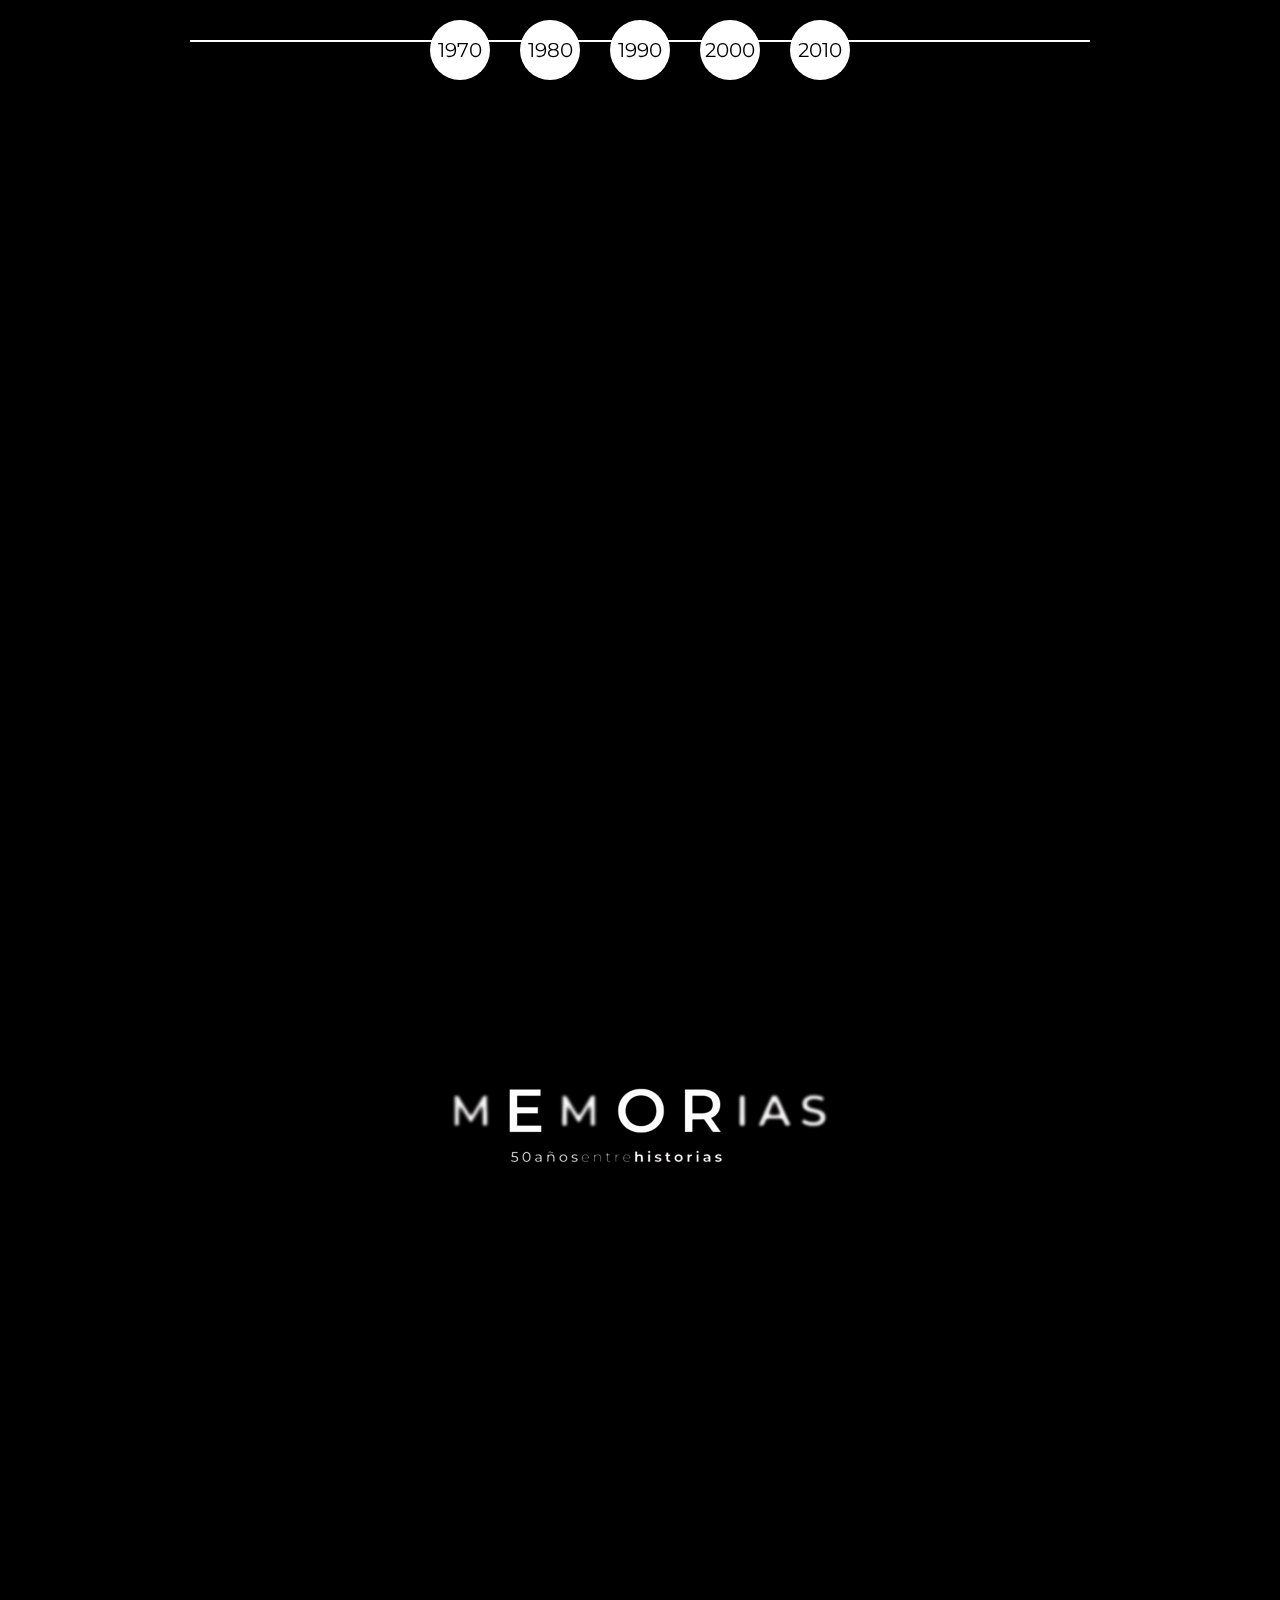
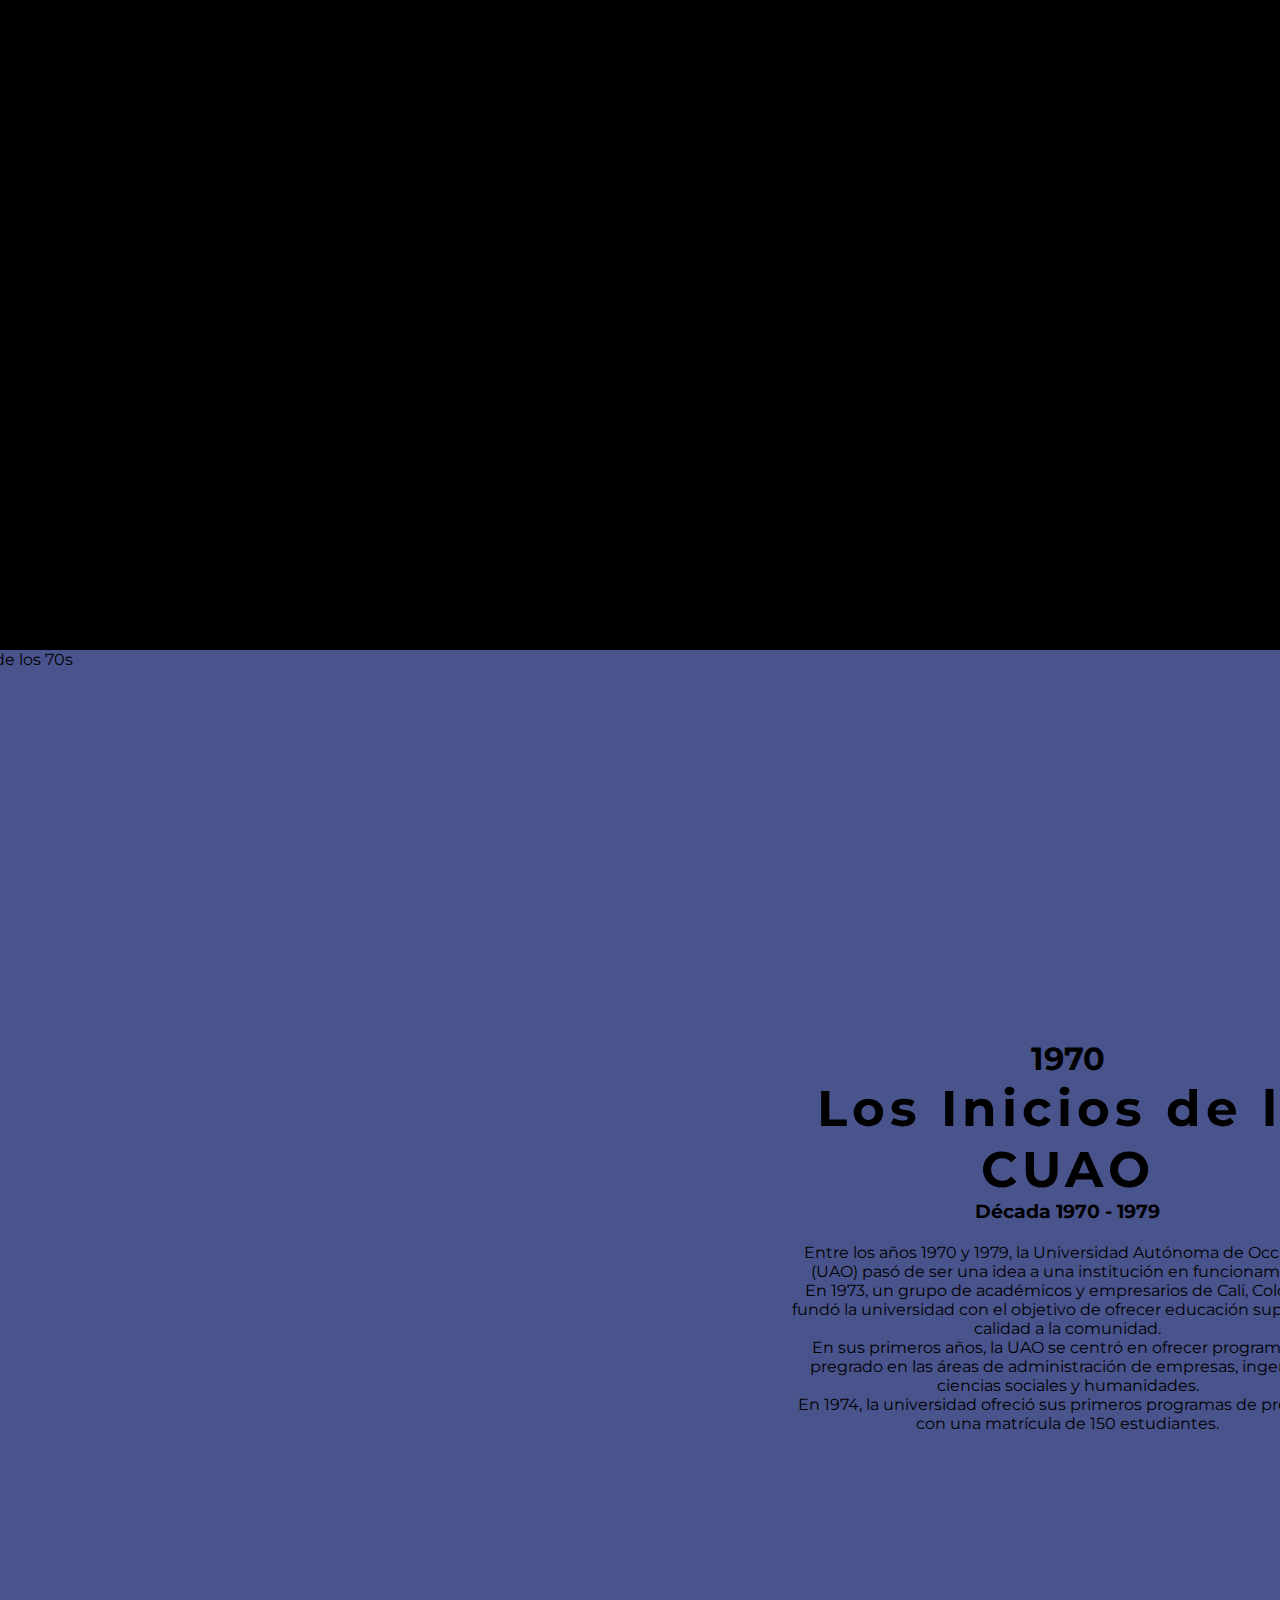
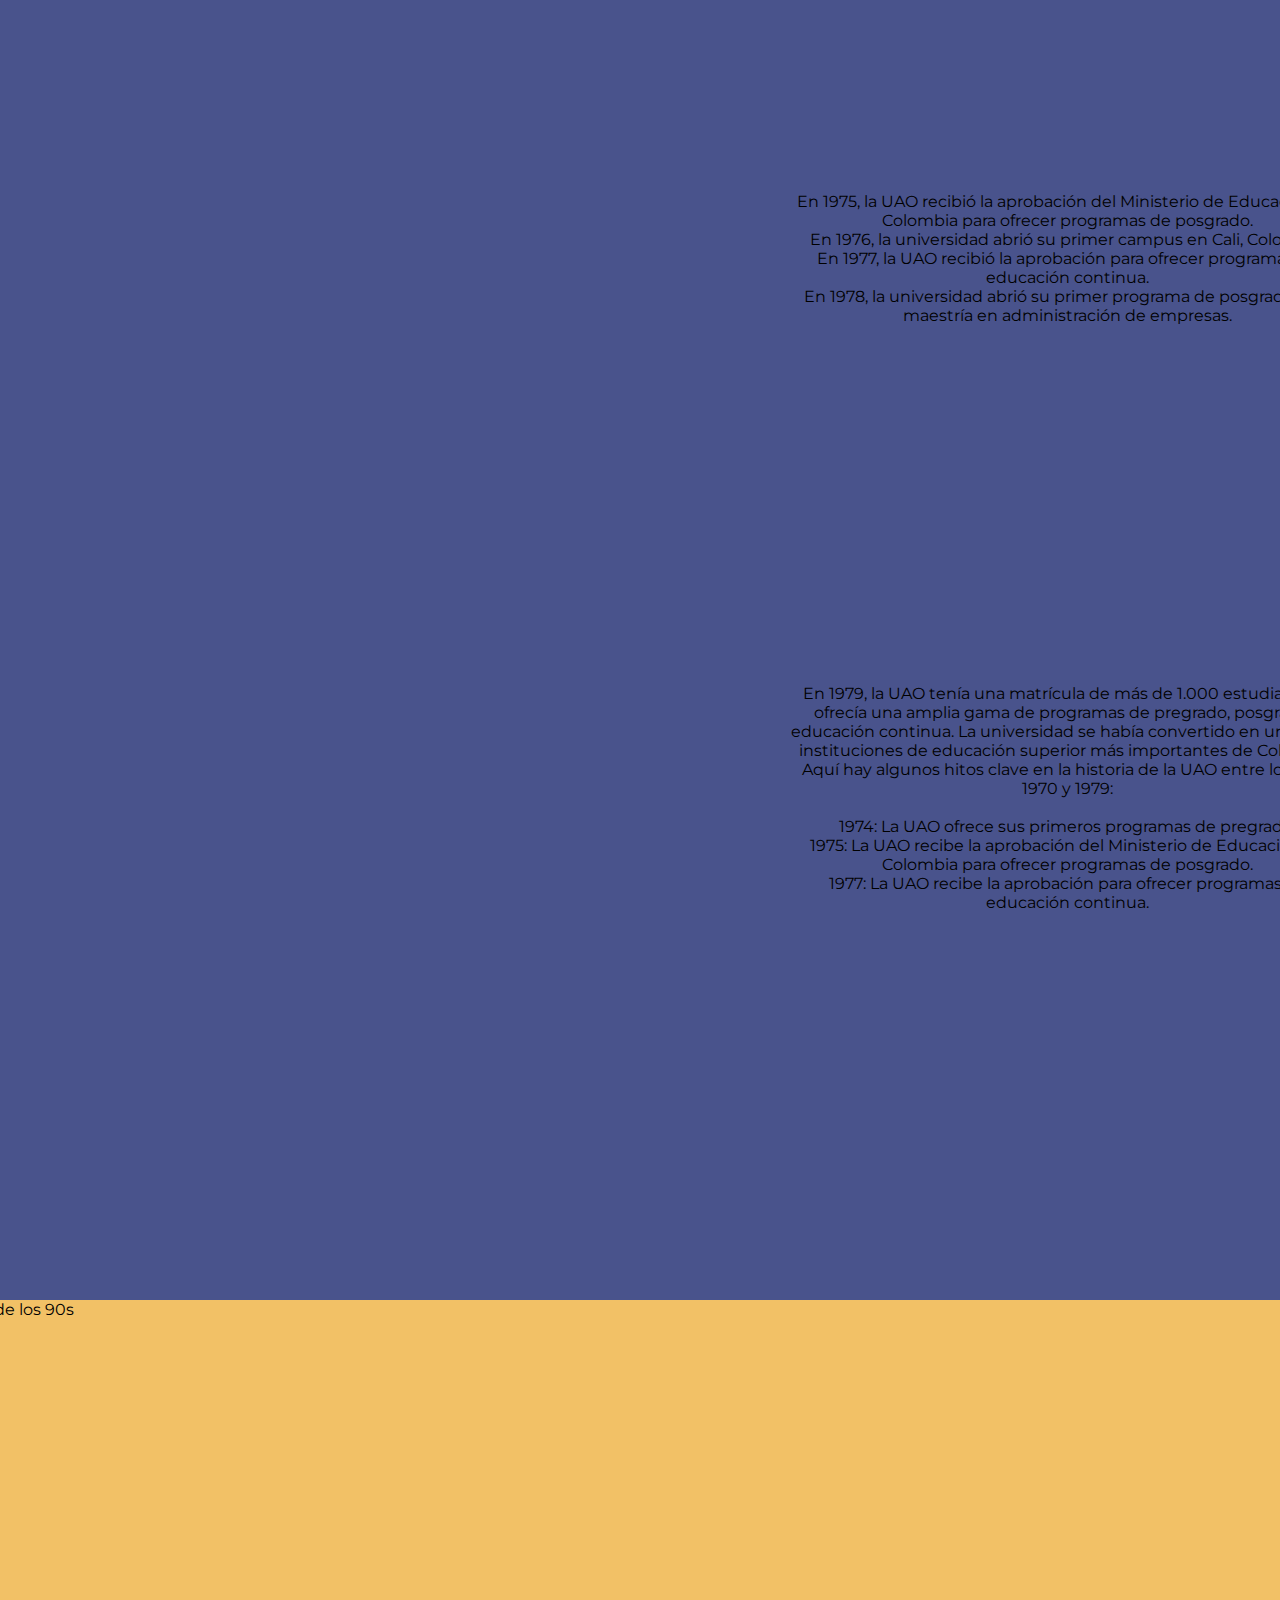
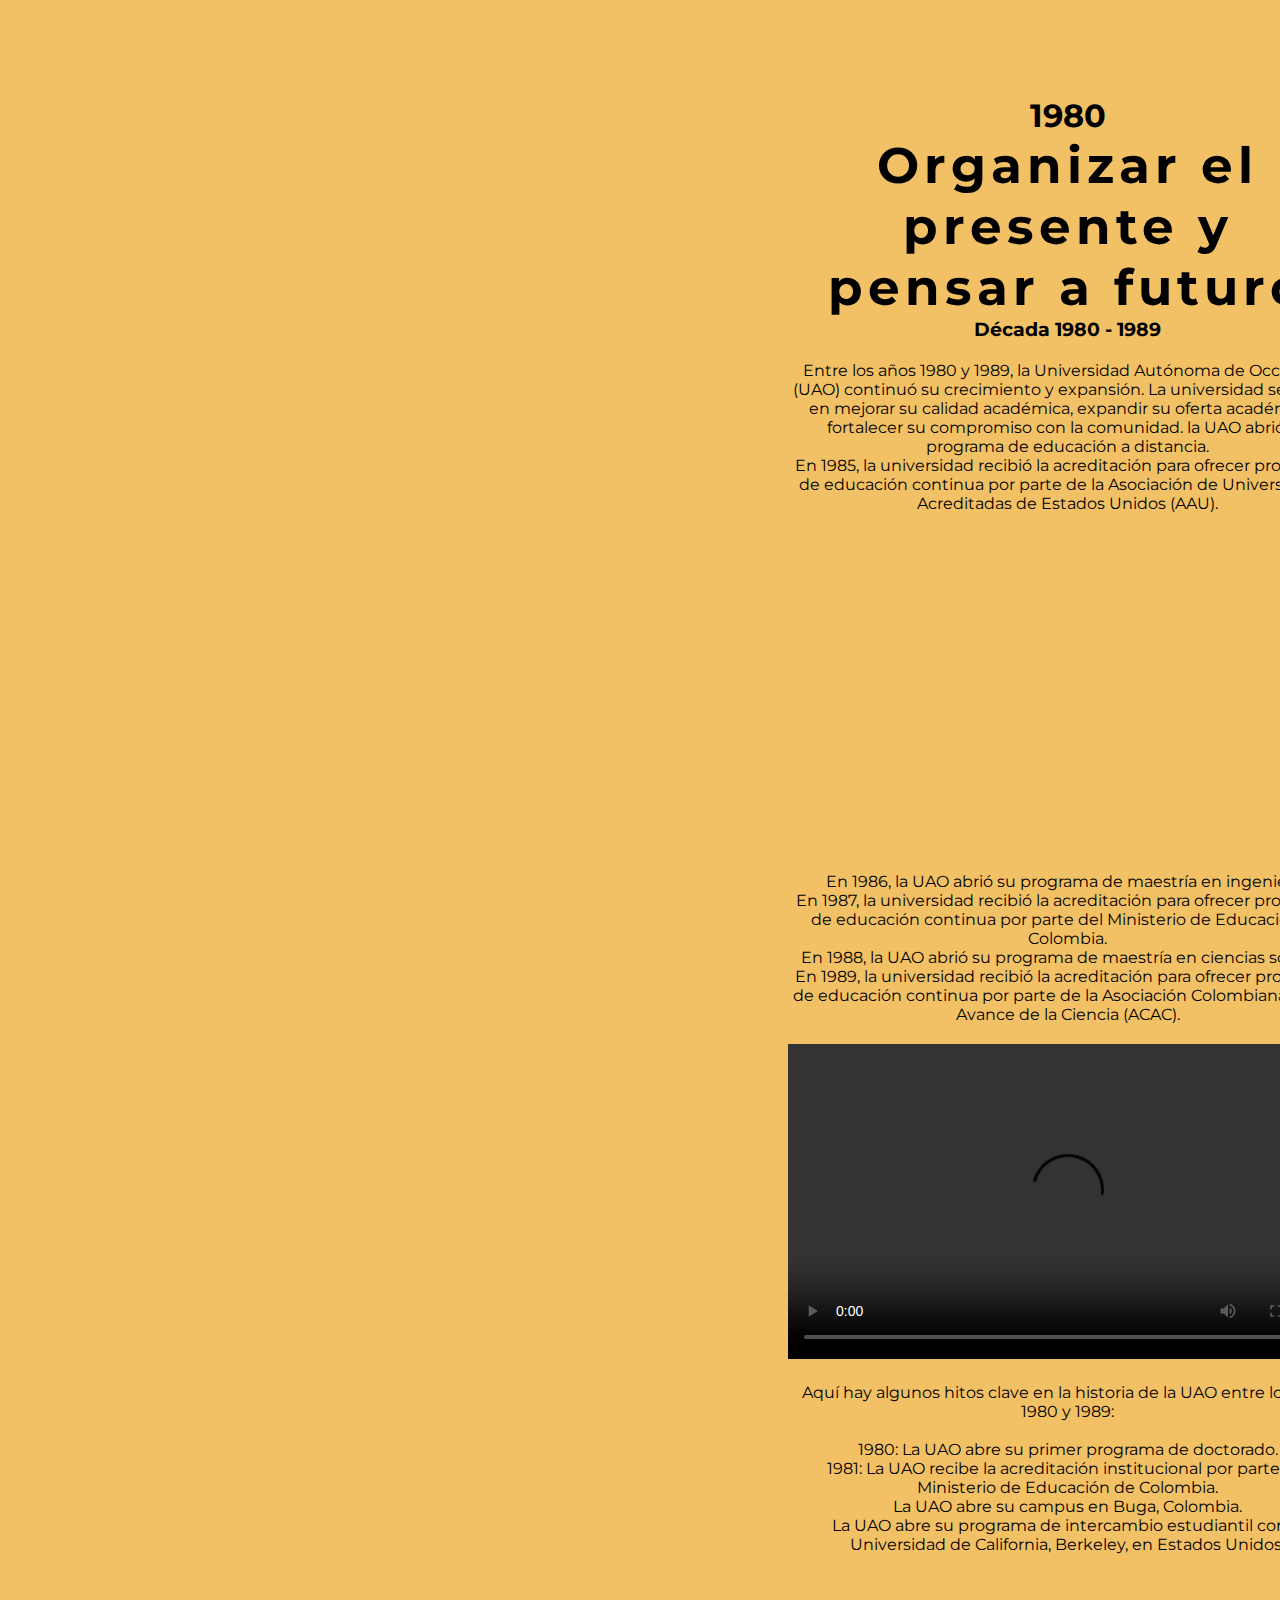
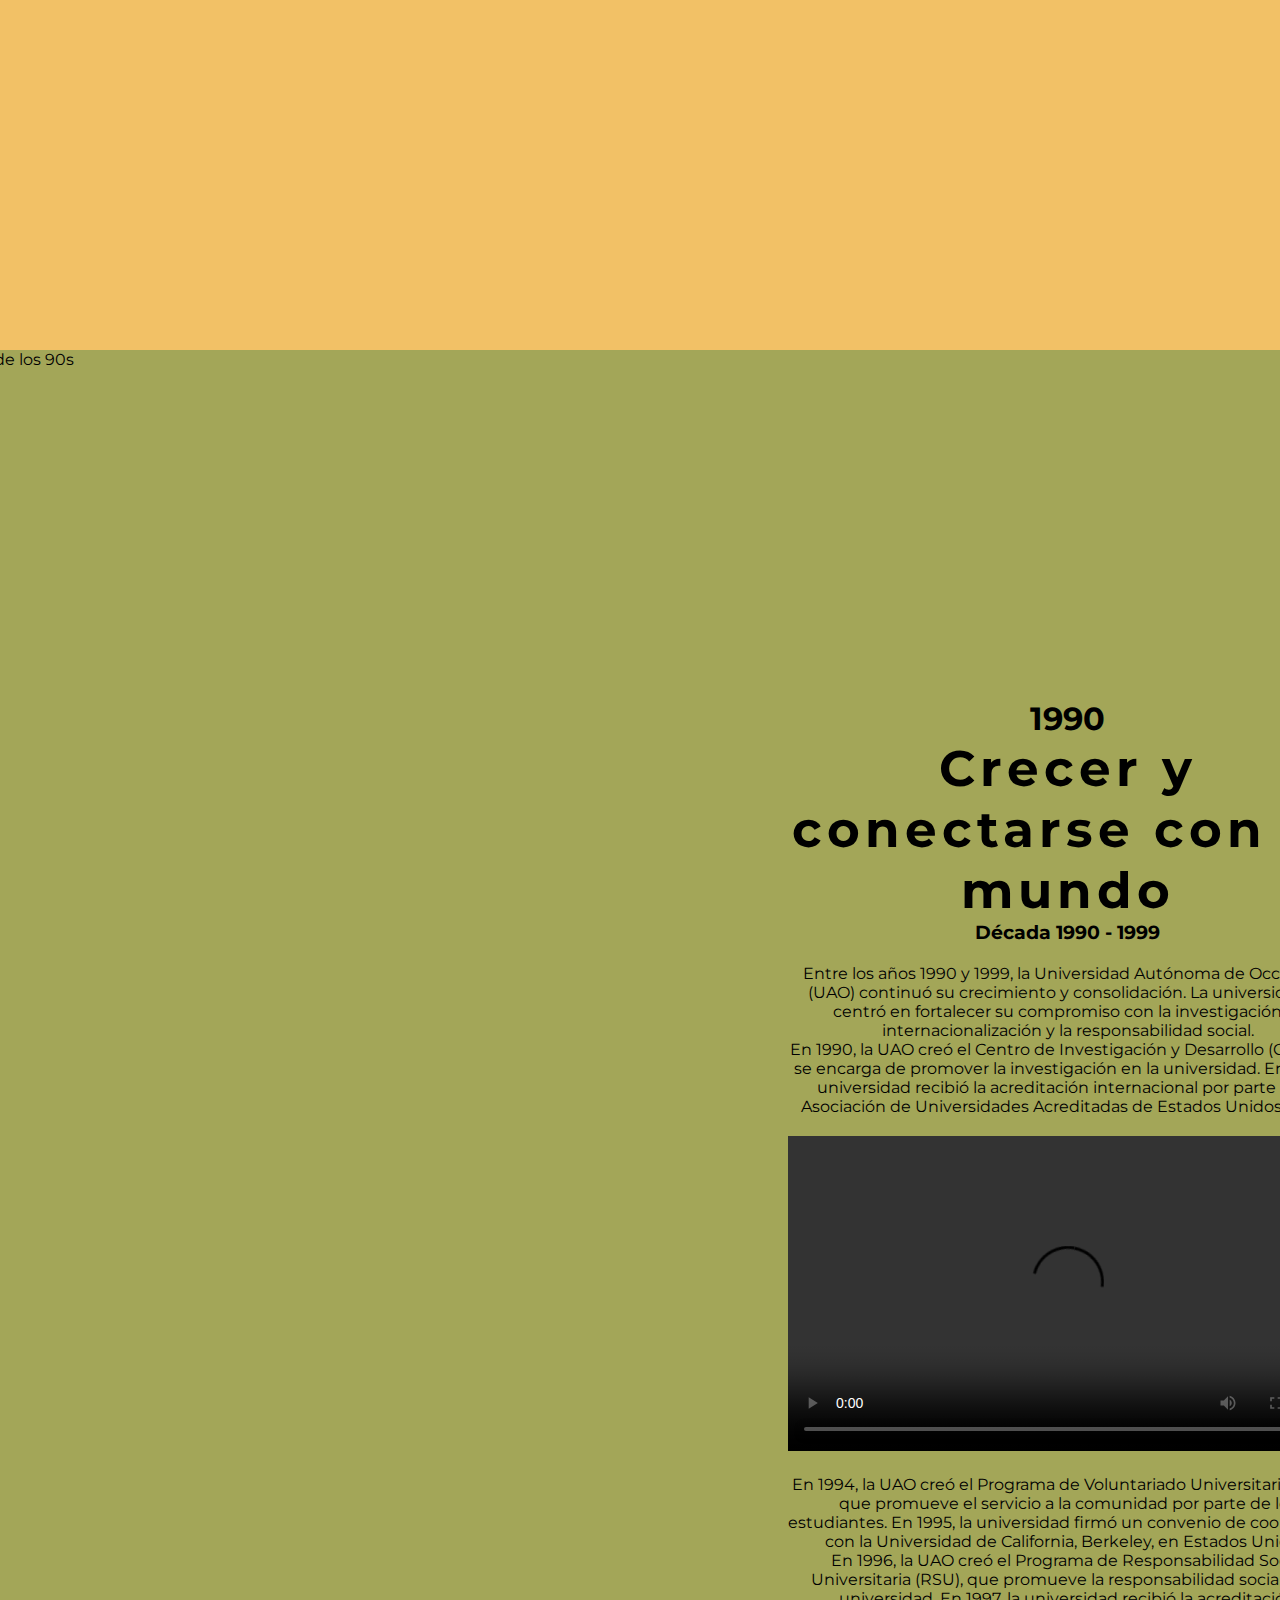
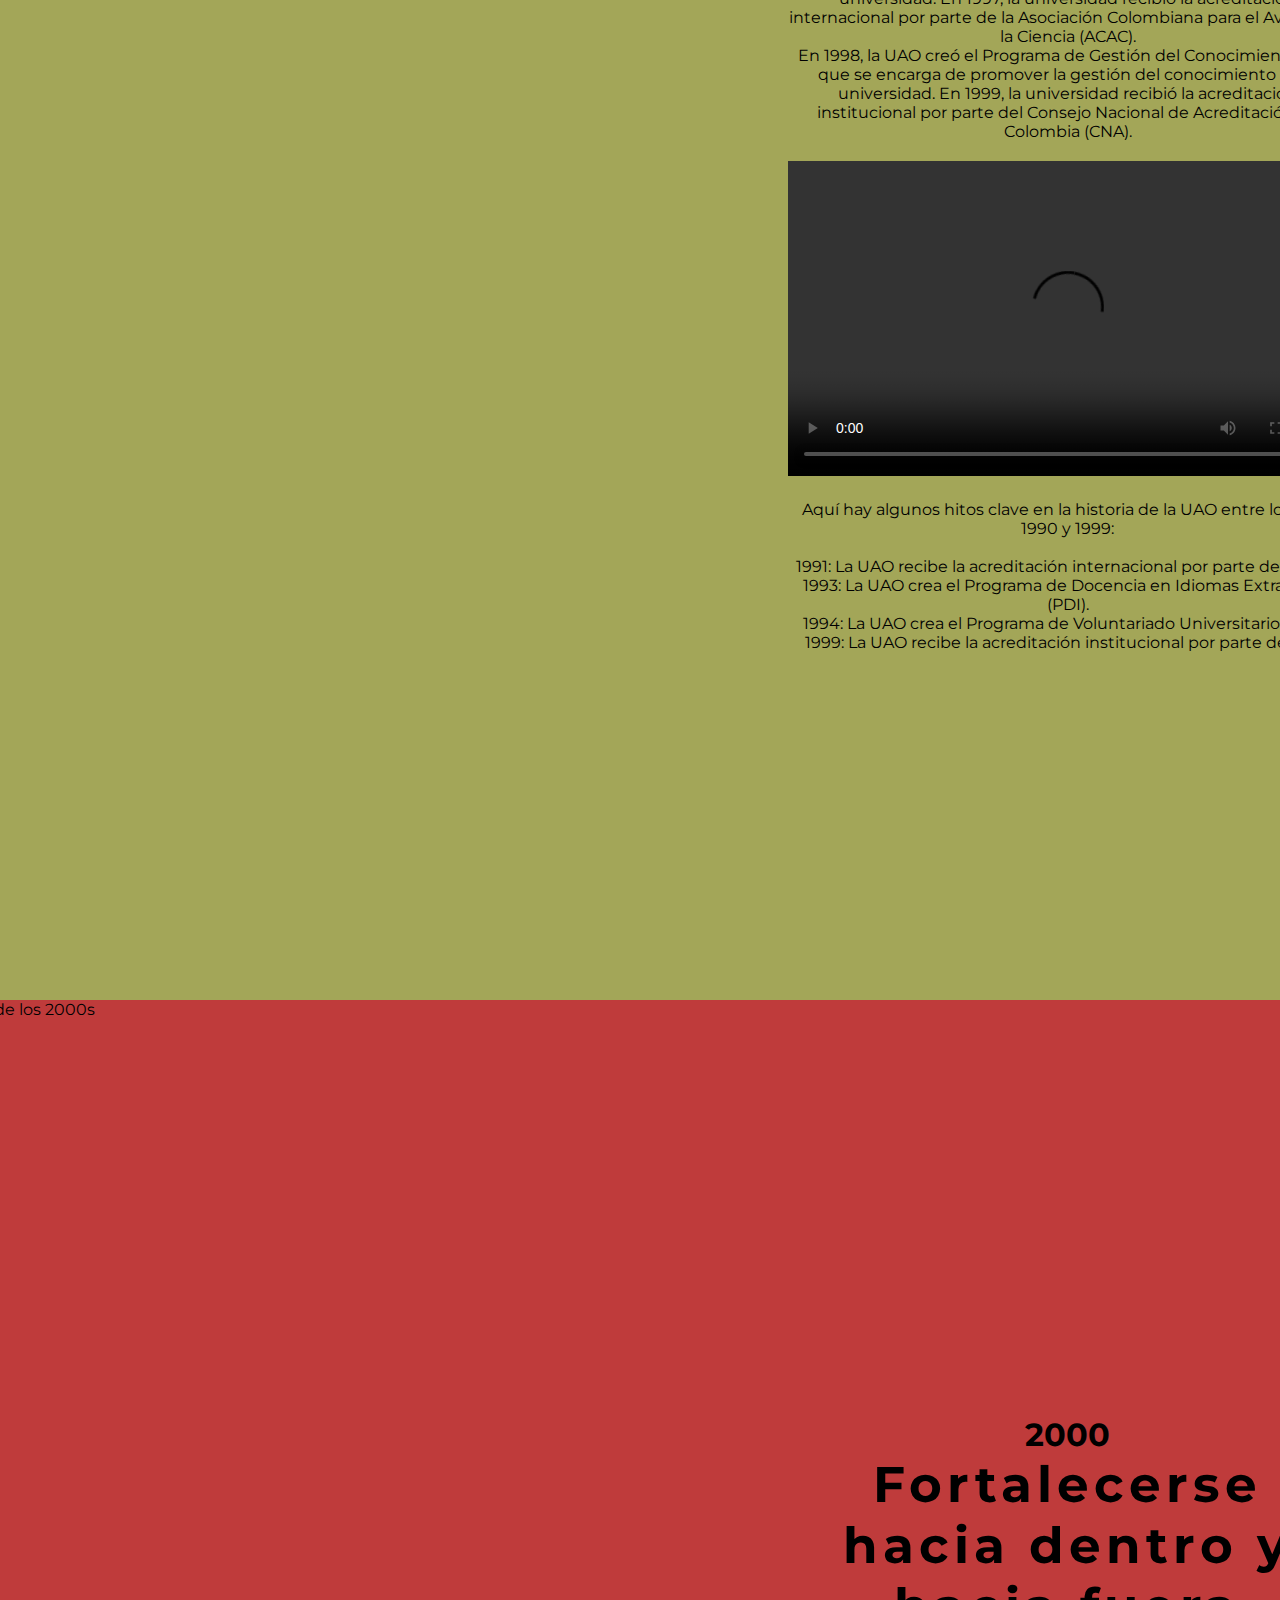
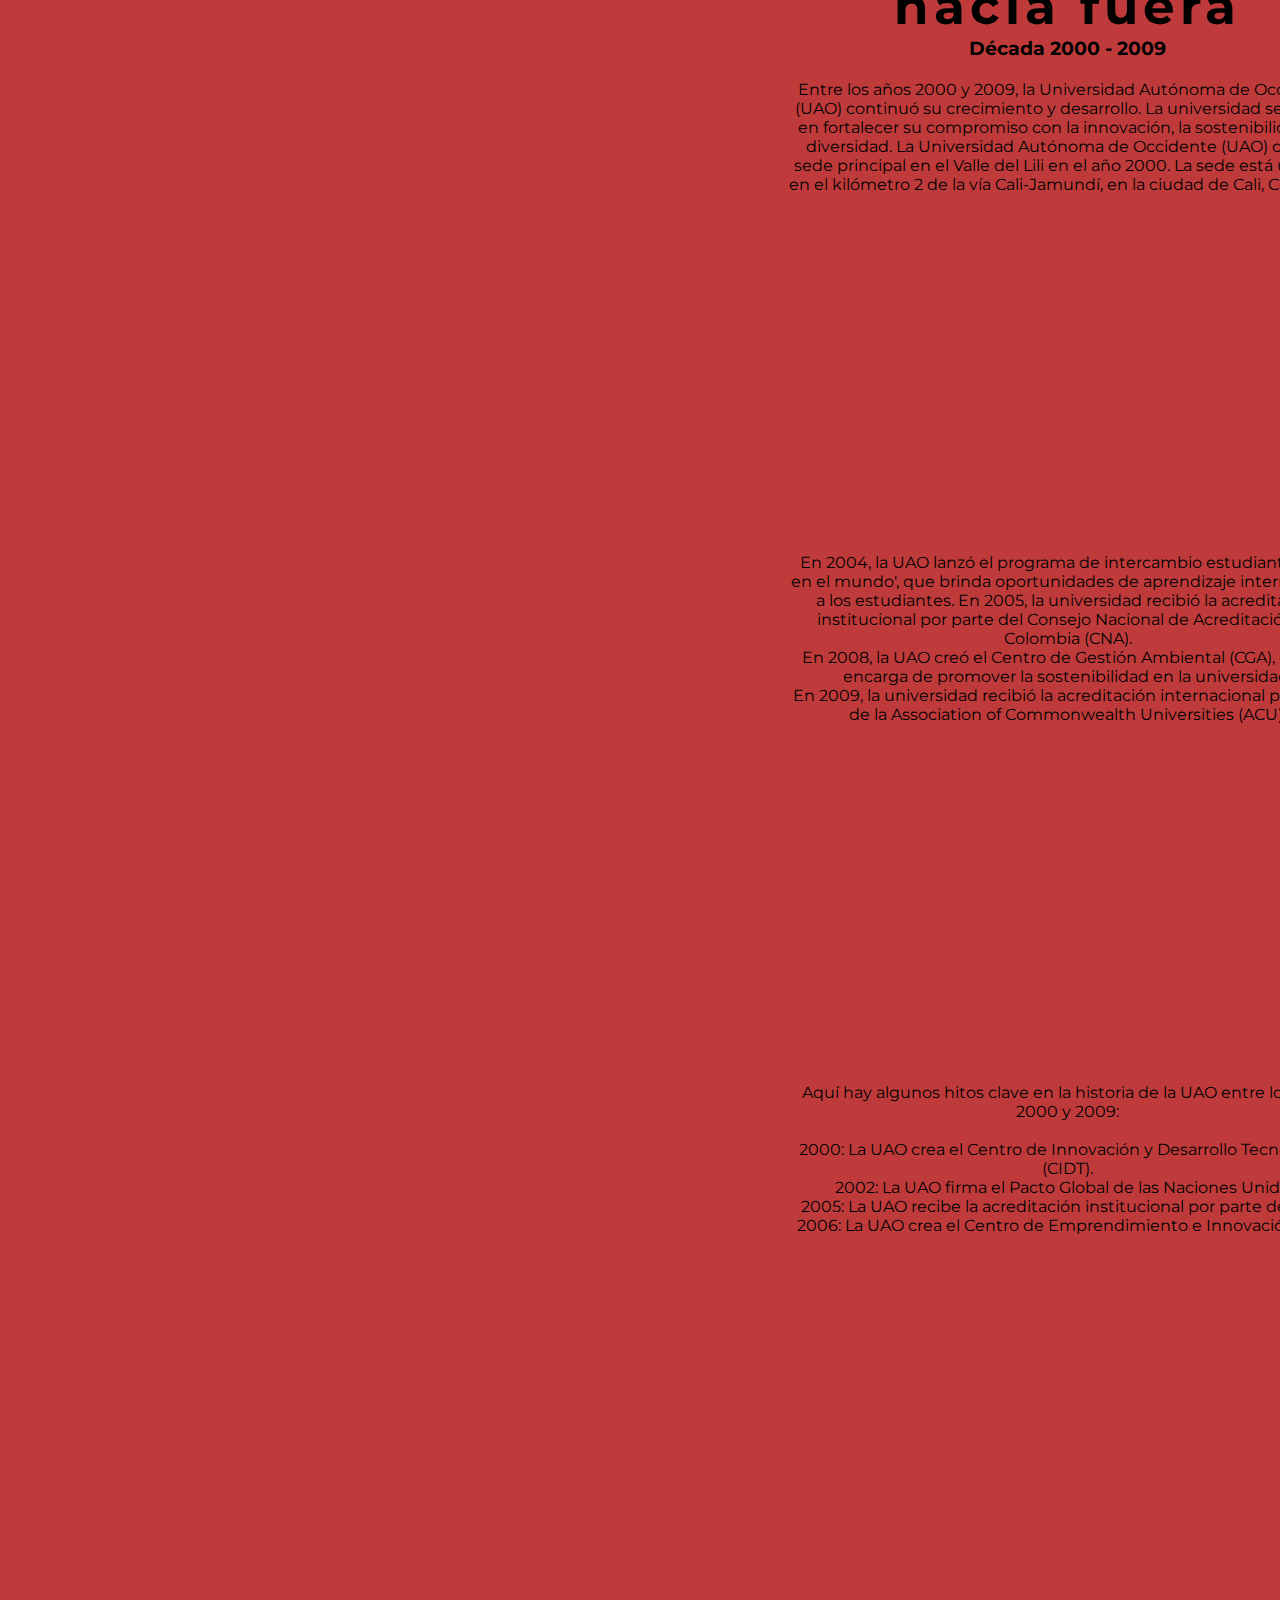
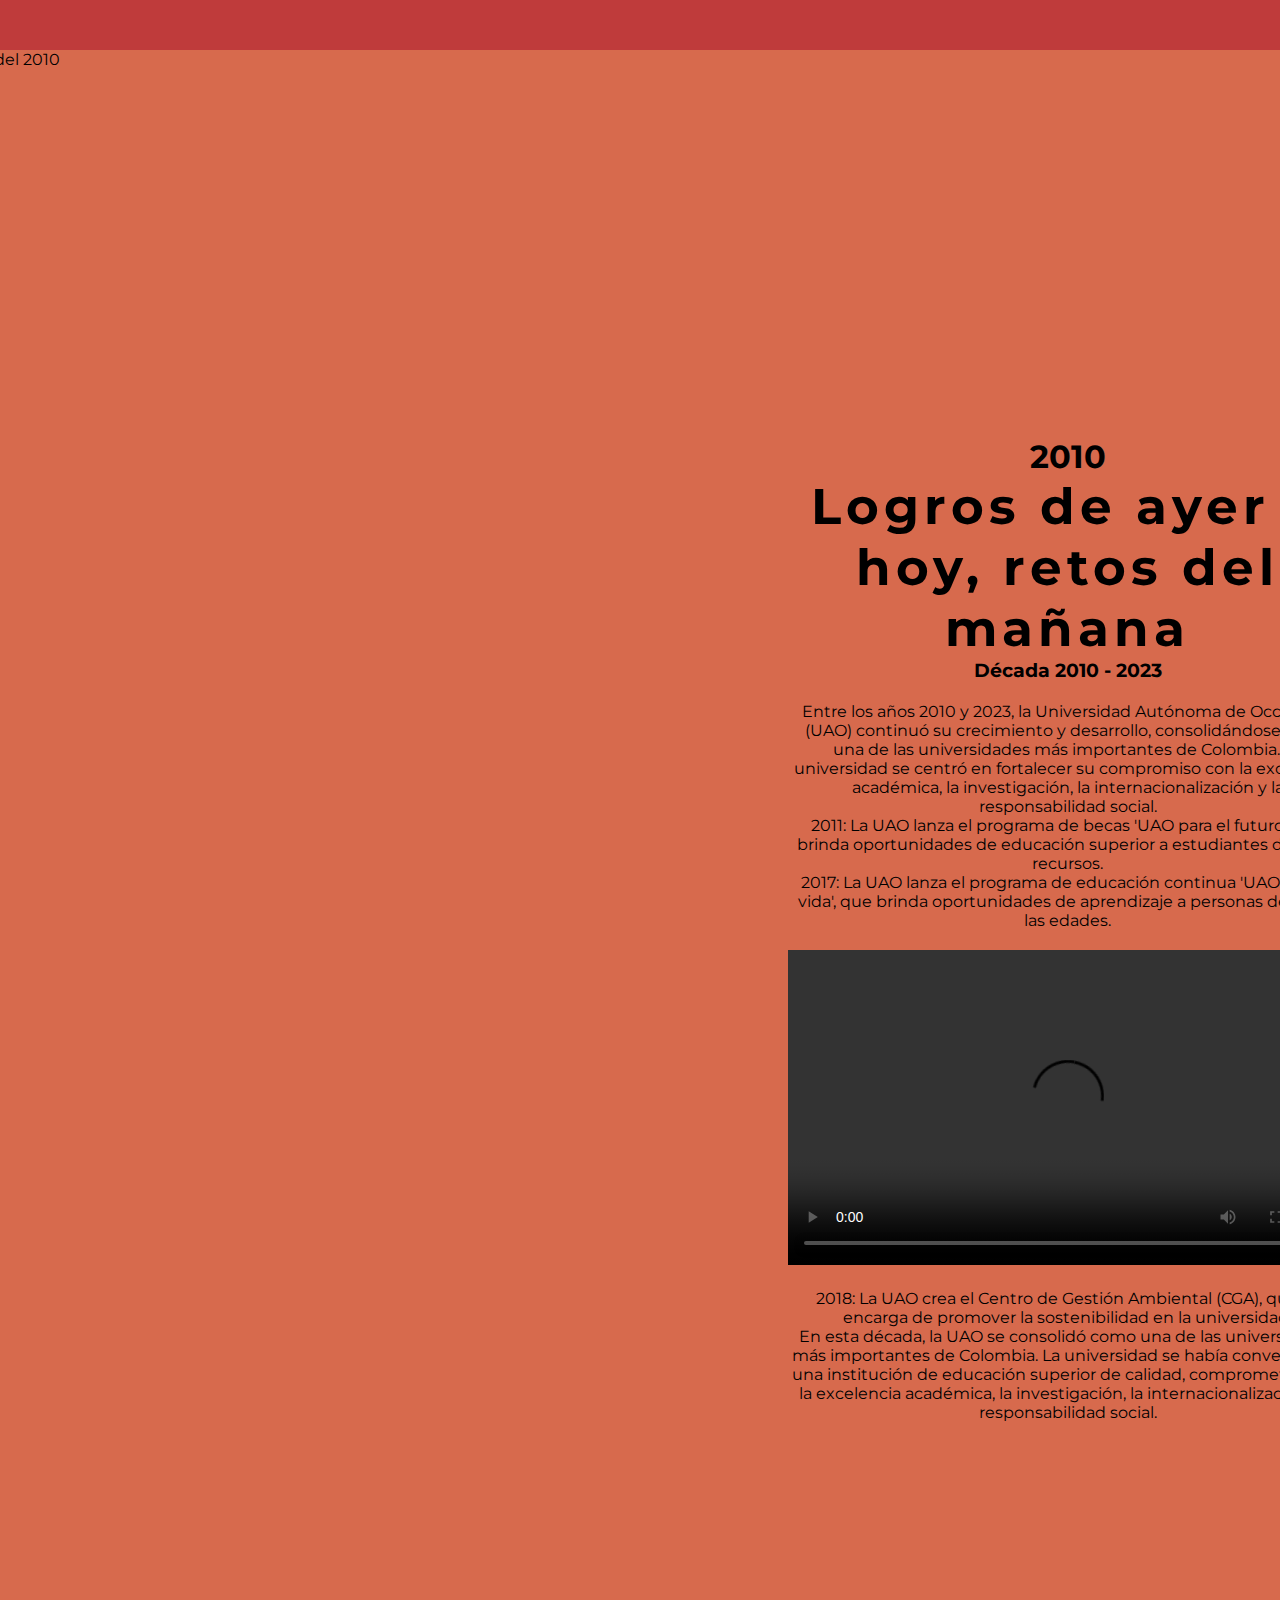
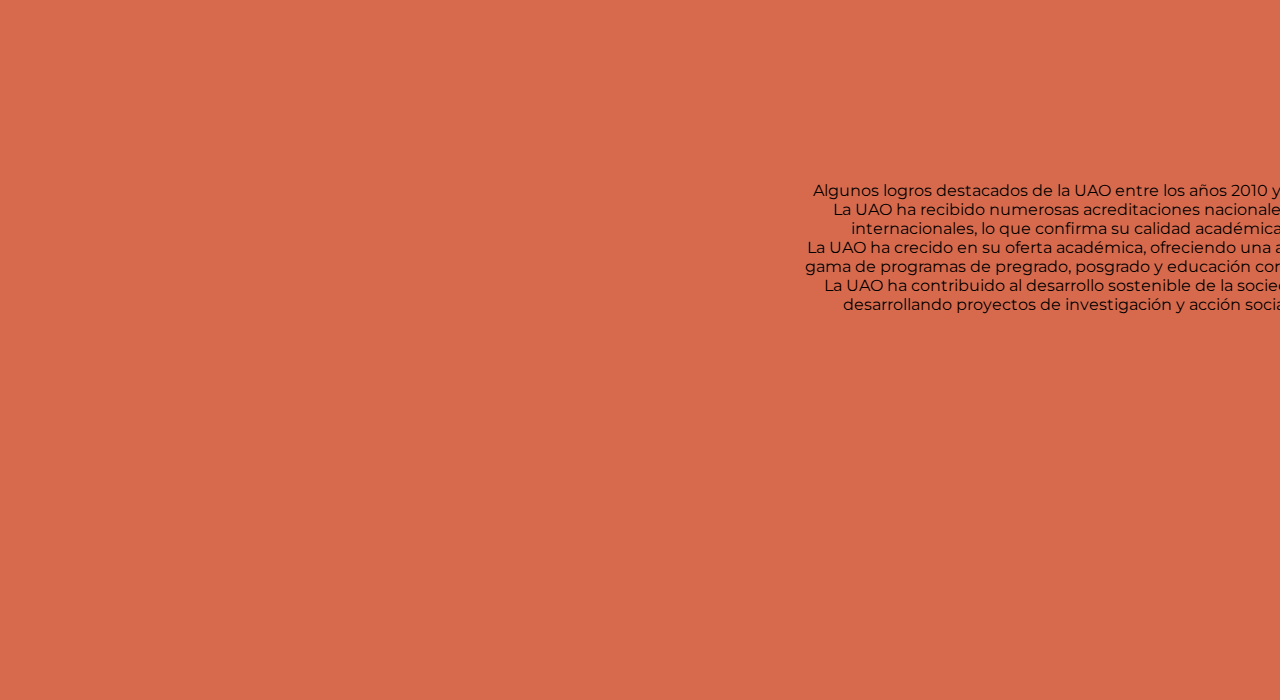
==== index.html @ ee34bdc6 "XD" ====
<!DOCTYPE html>
<html lang="es">
  <head>
    <meta charset="UTF-8">
    <meta name="viewport" content="width=device-width, initial-scale=1.0">
    
    <title>Memorias</title>
    <link href="/CSS/estilo.css" rel="stylesheet">
  </head>
  <body>
    <section id="inicio">
      <div class="contenedor-tiempo">
        <div class="linea"></div>
        <a href="#a1970" id="m1970" class="fecha">1970</a>
        <a href="#a1980" id="m1980" class="fecha">1980</a>
        <a href="#a1990" id="m1990" class="fecha">1990</a>
        <a href="#a2000" id="m2000" class="fecha">2000</a>
        <a href="#a2010" id="m2010" class="fecha">2010</a>
      </div>
      <img src="/IMG/MemoriasSinBck.png" alt="Memorias, 50 años entre historias">
    </section>

    <section id="a1970">
      <div class="content-wrapper">
        <div class="D">
          <img
            src="/IMG/Decada 1970.png"
            alt="Decada de los 70s"
            style="height: 250vh; width: 95vh;"
          />
        </div>
        <div class="right-content">
          <div class="titulo">
            <h1>1970</h1>
            <h2>Los Inicios de la CUAO</h2>
            <h3>Década 1970 - 1979</h3>
          </div>
    
          <div class="parrafo">
            <p>
              Entre los años 1970 y 1979, la Universidad Autónoma de Occidente (UAO) pasó de ser una idea a una institución en funcionamiento.<br> En 1973, un grupo de académicos y empresarios de Cali, Colombia, fundó la universidad con el objetivo de ofrecer educación superior de calidad a la comunidad.

              <br>En sus primeros años, la UAO se centró en ofrecer programas de pregrado en las áreas de administración de empresas, ingeniería, ciencias sociales y humanidades. <br>En 1974, la universidad ofreció sus primeros programas de pregrado, con una matrícula de 150 estudiantes.
              
            </p>
          </div>
    
          <div class="video">
            <iframe
              width="560"
              height="315"
              src="https://www.youtube.com/embed/L2AJRPSBO5Y?si=3d_WXRA4RC0wzSNh"
              title="YouTube video player"
              frameborder="0"
              allow="accelerometer; autoplay; clipboard-write; encrypted-media; gyroscope; picture-in-picture; web-share"
              allowfullscreen
            ></iframe>
          </div>
    
          <div class="parrafo">
            <p>
              En 1975, la UAO recibió la aprobación del Ministerio de Educación de Colombia para ofrecer programas de posgrado.<br> En 1976, la universidad abrió su primer campus en Cali, Colombia.
              <br>En 1977, la UAO recibió la aprobación para ofrecer programas de educación continua.<br> En 1978, la universidad abrió su primer programa de posgrado, una maestría en administración de empresas.
              
            </p>
          </div>
    
          <div class="video">
            <iframe
              width="560"
              height="315"
              src="https://www.youtube.com/embed/Ig4aK03thEc?si=JYgaMa54j8aaGxHc"
              title="YouTube video player"
              frameborder="0"
              allow="accelerometer; autoplay; clipboard-write; encrypted-media; gyroscope; picture-in-picture; web-share"
              allowfullscreen
            ></iframe>
          </div>
          <div class="parrafo">
            <p>
              En 1979, la UAO tenía una matrícula de más de 1.000 estudiantes y ofrecía una amplia gama de programas de pregrado, posgrado y educación continua. La universidad se había convertido en una de las instituciones de educación superior más importantes de Colombia.

Aquí hay algunos hitos clave en la historia de la UAO entre los años 1970 y 1979:<br><br>

1974: La UAO ofrece sus primeros programas de pregrado.
<br>1975: La UAO recibe la aprobación del Ministerio de Educación de Colombia para ofrecer programas de posgrado.
<br>1977: La UAO recibe la aprobación para ofrecer programas de educación continua.

              
            </p>
          </div>
        </div>
      </div>
    </section>
    

    <section id="a1980">
      <div class="content-wrapper">
        <div class="I">
          <img
            src="/IMG/Decada 1980-min.png"
            alt="Decada de los 90s"
            style="height: 250vh; width: 95vh;"
          />
        </div>
        <div class="right-content">
          <div class="titulo">
            <h1>1980</h1>
            <h2>Organizar el presente y pensar a futuro</h2>
            <h3>Década 1980 - 1989</h3>
           
          </div>
    
          <div class="parrafo">
            <p>
              Entre los años 1980 y 1989, la Universidad Autónoma de Occidente (UAO) continuó su crecimiento y expansión. La universidad se centró en mejorar su calidad académica, expandir su oferta académica y fortalecer su compromiso con la comunidad.

              la UAO abrió su programa de educación a distancia. <br>En 1985, la universidad recibió la acreditación para ofrecer programas de educación continua por parte de la Asociación de Universidades Acreditadas de Estados Unidos (AAU).
              
            </p>
          </div>
    
          <div class="video">
            <iframe width="560" height="315" src="https://www.youtube.com/embed/JVOs4fQeSIk?si=GSot1gKak_QUtUVB" title="YouTube video player" frameborder="0" allow="accelerometer; autoplay; clipboard-write; encrypted-media; gyroscope; picture-in-picture; web-share" allowfullscreen></iframe>
          </div>
    
          <div class="parrafo">
            <p>
              En 1986, la UAO abrió su programa de maestría en ingeniería.<br> En 1987, la universidad recibió la acreditación para ofrecer programas de educación continua por parte del Ministerio de Educación de Colombia.
              <br>En 1988, la UAO abrió su programa de maestría en ciencias sociales.<br> En 1989, la universidad recibió la acreditación para ofrecer programas de educación continua por parte de la Asociación Colombiana para el Avance de la Ciencia (ACAC).
              
            </p>
          </div>
    
          <div class="video">
            <video width="560" height="315" controls>
              <source src="/Videos/1980S UAO .mp4" type="video/mp4">
            </video>
          </div>
          <div class="parrafo">
            <p>
              Aquí hay algunos hitos clave en la historia de la UAO entre los años 1980 y 1989:<br><br>

1980: La UAO abre su primer programa de doctorado.
<br>1981: La UAO recibe la acreditación institucional por parte del Ministerio de Educación de Colombia.
<br>La UAO abre su campus en Buga, Colombia.
<br>La UAO abre su programa de intercambio estudiantil con la Universidad de California, Berkeley, en Estados Unidos.

            </p>
          </div>
        </div>
      </div>
     

    </section>

    <section id="a1990">
      <div class="content-wrapper">
        <div class="I">
          <img
            src="/IMG/Decada 1990-min.png"
            alt="Decada de los 90s"
            style="height: 250vh; width: 95vh;"
          />
        </div>
        <div class="right-content">
          <div class="titulo">
            <h1>1990</h1>
      <h2>Crecer y conectarse con el mundo</h2>
      <h3>Década 1990 - 1999</h3>
           
          </div>
    
          <div class="parrafo">
            <p>
              Entre los años 1990 y 1999, la Universidad Autónoma de Occidente (UAO) continuó su crecimiento y consolidación. La universidad se centró en fortalecer su compromiso con la investigación, la internacionalización y la responsabilidad social.

              <br> En 1990, la UAO creó el Centro de Investigación y Desarrollo (CID), que se encarga de promover la investigación en la universidad. En 1991, la universidad recibió la acreditación internacional por parte de la Asociación de Universidades Acreditadas de Estados Unidos (AAU).
              
              
            </p>
          </div>
    
          <div class="video">
            <video width="560" height="315" controls>
              <source src= "/Videos/1990 1Parte .mp4" type="video/mp4">
              
            </video>
          </div>
    
          <div class="parrafo">
            <p>
              En 1994, la UAO creó el Programa de Voluntariado Universitario (PVU), que promueve el servicio a la comunidad por parte de los estudiantes. En 1995, la universidad firmó un convenio de cooperación con la Universidad de California, Berkeley, en Estados Unidos.
              <br>En 1996, la UAO creó el Programa de Responsabilidad Social Universitaria (RSU), que promueve la responsabilidad social en la universidad. En 1997, la universidad recibió la acreditación internacional por parte de la Asociación Colombiana para el Avance de la Ciencia (ACAC).
              
              <br>En 1998, la UAO creó el Programa de Gestión del Conocimiento (GC), que se encarga de promover la gestión del conocimiento en la universidad. En 1999, la universidad recibió la acreditación institucional por parte del Consejo Nacional de Acreditación de Colombia (CNA).
               
            </p>
          </div>
    
          <div class="video">
            <video width="560" height="315" controls>
              <source src= "/Videos/1990 2Parte.mp4" type="video/mp4">
              
            </video>
          </div>
          <div class="parrafo">
            <p>
              Aquí hay algunos hitos clave en la historia de la UAO entre los años 1990 y 1999:<br><br>

1991: La UAO recibe la acreditación internacional por parte de la AAU.<br>
1993: La UAO crea el Programa de Docencia en Idiomas Extranjeros (PDI).<br>
1994: La UAO crea el Programa de Voluntariado Universitario (PVU).<br>
1999: La UAO recibe la acreditación institucional por parte del CNA


            </p>
          </div>
        </div>
      </div>
     
    </section>

    <section id="a2000">
      
      <div class="content-wrapper">
        <div class="I">
          <img
            src="/IMG/Decada 2000.png"
            alt="Decada de los 2000s"
            style="height: 250vh; width: 95vh;"
          />
        </div>
        <div class="right-content">
          <div class="titulo">
            <h1>2000</h1>
      <h2>Fortalecerse hacia dentro y hacia fuera</h2>
      <h3>Década 2000 - 2009</h3>
           
          </div>
    
          <div class="parrafo">
            <p>
              Entre los años 2000 y 2009, la Universidad Autónoma de Occidente (UAO) continuó su crecimiento y desarrollo. La universidad se centró en fortalecer su compromiso con la innovación, la sostenibilidad y la diversidad.

              La Universidad Autónoma de Occidente (UAO) creó su sede principal en el Valle del Lili en el año 2000. La sede está ubicada en el kilómetro 2 de la vía Cali-Jamundí, en la ciudad de Cali, Colombia.
              
            </p>
          </div>
    
          <div class="video">
            <iframe width="560" height="315" src="https://www.youtube.com/embed/vXBeJElhWuQ?si=CtOdwtG7fSOW71Gp" title="YouTube video player" frameborder="0" allow="accelerometer; autoplay; clipboard-write; encrypted-media; gyroscope; picture-in-picture; web-share" allowfullscreen></iframe>
          </div>
    
          <div class="parrafo">
            <p>
              En 2004, la UAO lanzó el programa de intercambio estudiantil 'UAO en el mundo', que brinda oportunidades de aprendizaje internacional a los estudiantes. En 2005, la universidad recibió la acreditación institucional por parte del Consejo Nacional de Acreditación de Colombia (CNA).
              <br> En 2008, la UAO creó el Centro de Gestión Ambiental (CGA), que se encarga de promover la sostenibilidad en la universidad.<br> En 2009, la universidad recibió la acreditación internacional por parte de la Association of Commonwealth Universities (ACU).
              
            </p>
          </div>
    
          <div class="video">
            <iframe width="560" height="315" src="https://www.youtube.com/embed/3j2W9r4Y1-8?si=XvHIzviEamY5ZlnY" title="YouTube video player" frameborder="0" allow="accelerometer; autoplay; clipboard-write; encrypted-media; gyroscope; picture-in-picture; web-share" allowfullscreen></iframe>
          </div>
          <div class="parrafo">
            <p>
              Aquí hay algunos hitos clave en la historia de la UAO entre los años 2000 y 2009:<br><br>

2000: La UAO crea el Centro de Innovación y Desarrollo Tecnológico (CIDT). <br>
2002: La UAO firma el Pacto Global de las Naciones Unidas.<br>
2005: La UAO recibe la acreditación institucional por parte del CNA.<br>
2006: La UAO crea el Centro de Emprendimiento e Innovación (CEI).

            </p>
          </div>
        </div>
      </div>
     
    </section>

    <section id="a2010">
      
      <div class="content-wrapper">
        <div class="I">
          <img
            src="/IMG/Decada 2010.png"
            alt="Decada del 2010"
            style="height: 250vh; width: 95vh;"
          />
        </div>
        <div class="right-content">
          <div class="titulo">
            <h1>2010</h1>
            <h2>Logros de ayer y hoy, retos del mañana</h2>
      <h3>Década 2010 - 2023</h3>
           
          </div>
    
          <div class="parrafo">
            <p>
              Entre los años 2010 y 2023, la Universidad Autónoma de Occidente (UAO) continuó su crecimiento y desarrollo, consolidándose como una de las universidades más importantes de Colombia. La universidad se centró en fortalecer su compromiso con la excelencia académica, la investigación, la internacionalización y la responsabilidad social.
              <br>2011: La UAO lanza el programa de becas 'UAO para el futuro', que brinda oportunidades de educación superior a estudiantes de bajos recursos.
              
              <br>2017: La UAO lanza el programa de educación continua 'UAO para la vida', que brinda oportunidades de aprendizaje a personas de todas las edades.
              
            </p>
          </div>
    
          <div class="video">
            <video width="560" height="315" controls>
              <source src= "/Videos/2010 1Parte.mp4" type="video/mp4">
              
            </video>
          </div>
    
          <div class="parrafo">
            <p>
              2018: La UAO crea el Centro de Gestión Ambiental (CGA), que se encarga de promover la sostenibilidad en la universidad.<br>
En esta década, la UAO se consolidó como una de las universidades más importantes de Colombia. La universidad se había convertido en una institución de educación superior de calidad, comprometida con la excelencia académica, la investigación, la internacionalización y la responsabilidad social.

            </p>
          </div>
    
          <div class="video">
            <iframe width="560" height="315" src="https://www.youtube.com/embed/mpBW9W44cTI?si=dEMqoy9eUQgT3JL8" title="YouTube video player" frameborder="0" allow="accelerometer; autoplay; clipboard-write; encrypted-media; gyroscope; picture-in-picture; web-share" allowfullscreen></iframe>
          </div>
          <div class="parrafo">
            <p>
              Algunos logros destacados de la UAO entre los años 2010 y 2023
              <br>La UAO ha recibido numerosas acreditaciones nacionales e internacionales, lo que confirma su calidad académica.
              <br>La UAO ha crecido en su oferta académica, ofreciendo una amplia gama de programas de pregrado, posgrado y educación continua.
              <br>La UAO ha contribuido al desarrollo sostenible de la sociedad, desarrollando proyectos de investigación y acción social.
            </p>
          </div>
        </div>
      </div>
     
    </section>

    <script src="https://cdn.jsdelivr.net/npm/p5@1.0.0/lib/p5.js"></script>
    <script src="JS/js.js"></script>
  </body>
</html>
---- CSS/estilo.css ----
@import url('https://fonts.googleapis.com/css2?family=Montserrat:wght@500&family=Neucha&display=swap');
*{
  margin:0;
  padding:0;
  box-sizing:border-box;
  font-family:'Montserrat'
}
html{
    scroll-behavior: smooth;
}
section{
    height:250vh;
    display: flex;
    flex-direction: column;
    justify-content: center;
    align-items:center;

}
#inicio{
    background-color: black;
}
#a1970{
    background-color: #49538C;
}
#a1980{
    background-color: #F2C166;
}
#a1990{
    background-color: #A3A658;
}
#a2000{
    background-color: #BF3B3B;
}
#a2010{
    background-color: #D76A4D;
}
section h2{
    font-size:50px;
    letter-spacing:5px;
    text-align: center;
}
.right-content {
    flex: 1; /* Toma el 100% del ancho disponible para los títulos, párrafos y videos */
    padding: 20px; /* Añade espacio alrededor de los elementos */
    text-align: center; /* Centra el contenido horizontalmente */
  }
  
  .parrafo, .video {
    margin-top: 20px; /* Agrega un espacio entre párrafos y videos */
  }
  .D {
    display: flex;
    align-items: left;
  }
  .content-wrapper {
    display: flex;
    align-items: center;
  }
  .I {
    display: flex;
    flex-direction: column;
    align-items: flex-end; /* Alinea a la derecha */
  }
  .contenedor-tiempo {
    position: fixed;
    top: 20px; /* Posición fija en la parte superior de la pantalla */
    left: 50%;
    transform: translateX(-50%);
    display: flex;
    justify-content: center;
  }
  
  .contenedor-tiempo .linea {
    width: 900px;
    position: absolute;
    top: 20px;
    height: 2px;
    background-color: #ffffff;
    position: absolute;
    z-index: -2px;
  }
  .fecha {
    display: inline-block;
    font-size: 20px;
    width: 60px;
    height: 60px;
    border-radius: 50%;
    background-color: #ffffff;
    text-decoration: none;
    color: black;
    margin: 0 15px;
    display: flex;
    align-items: center;
    justify-content: center;
    transform:scale(1);
    transition: background-color, transform .5s linear;

  }
  .seleccionado{
    transform:scale(1.5);
    background-color:black;
    color: #ffffff;
    font-weight: bold;

  }
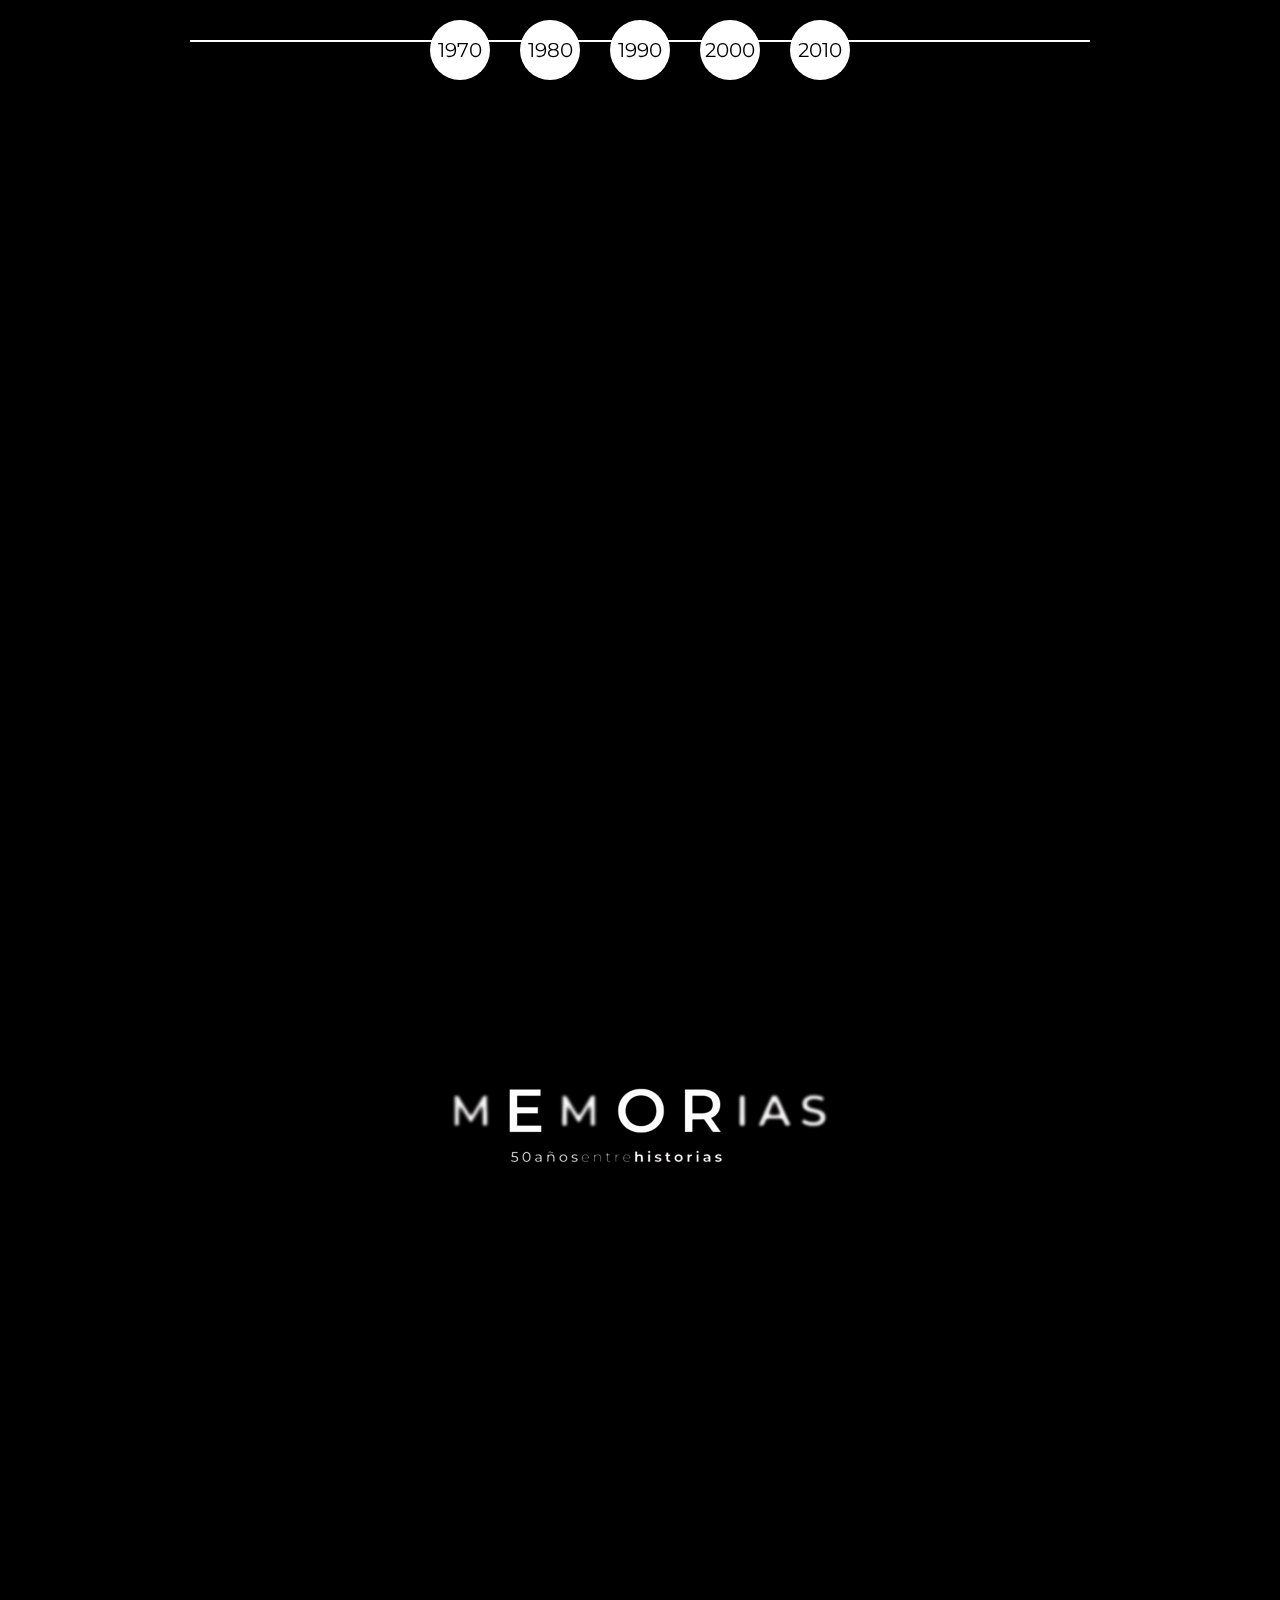
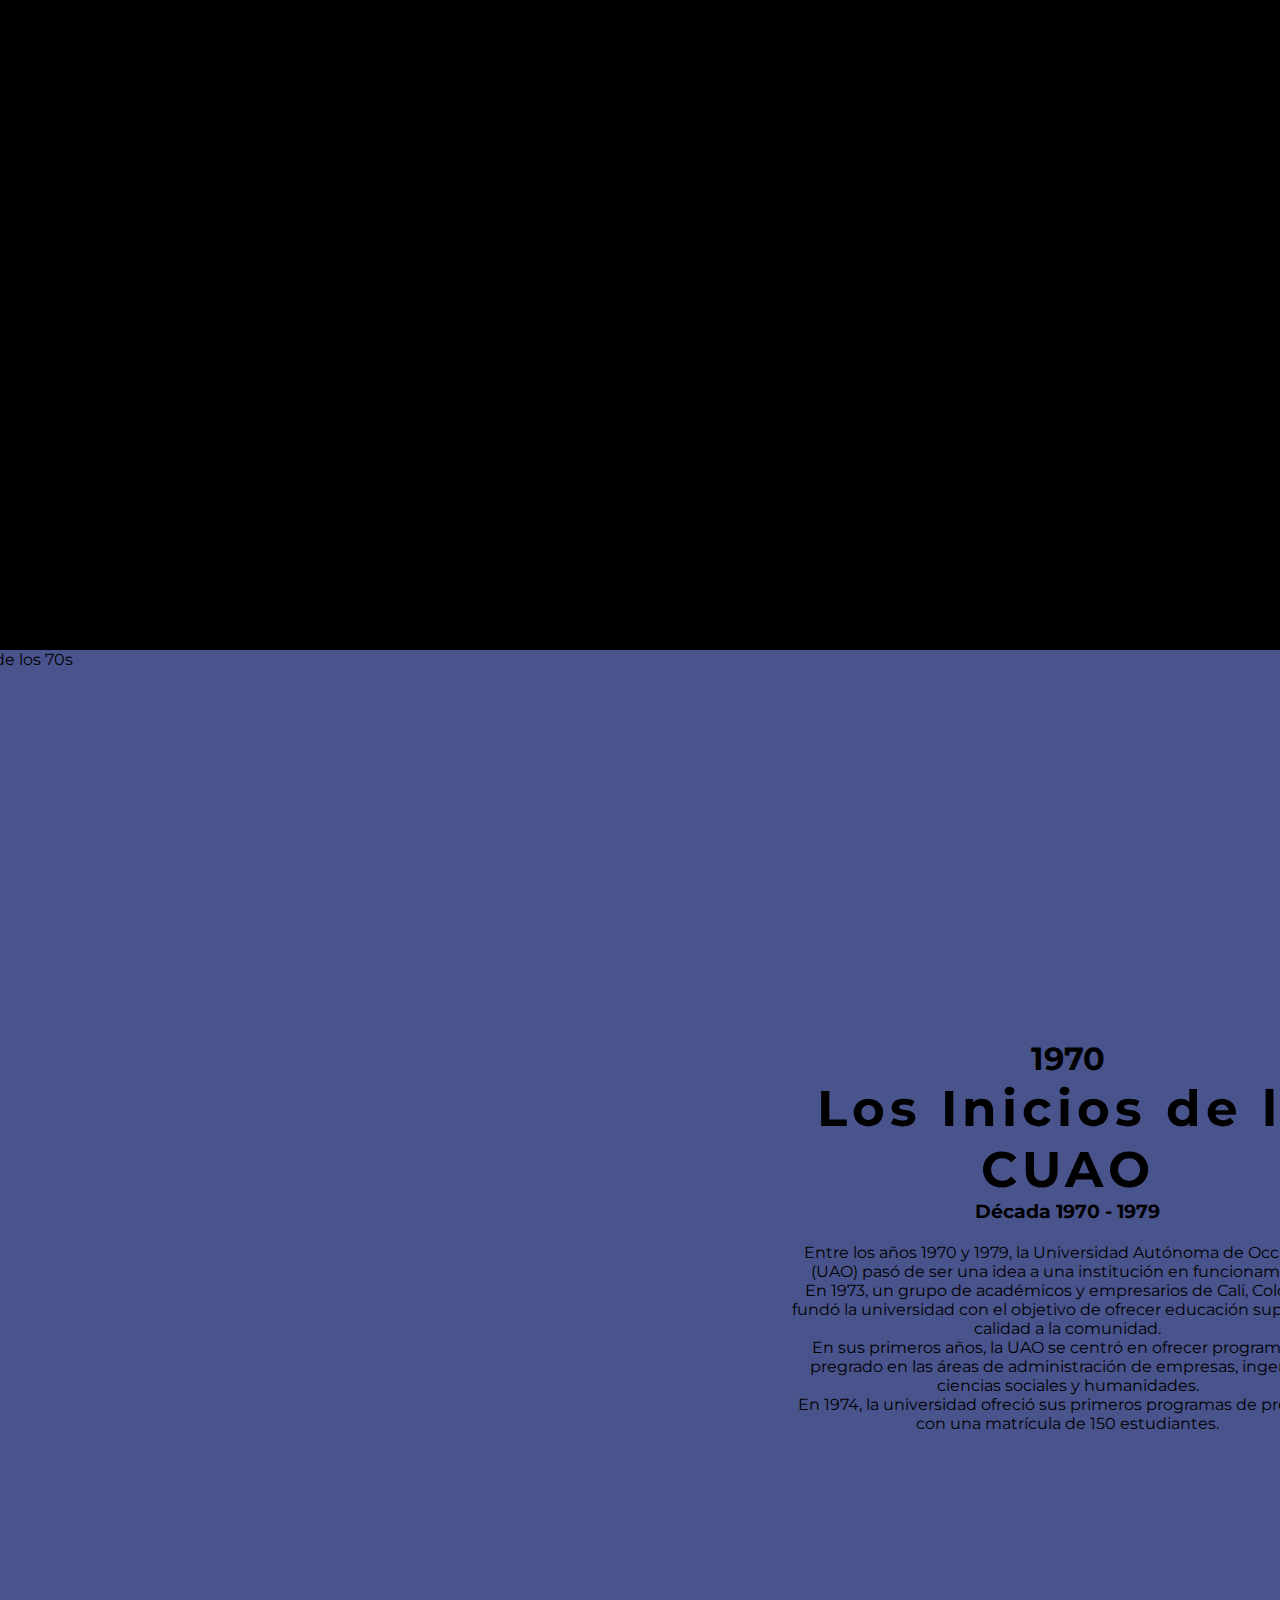
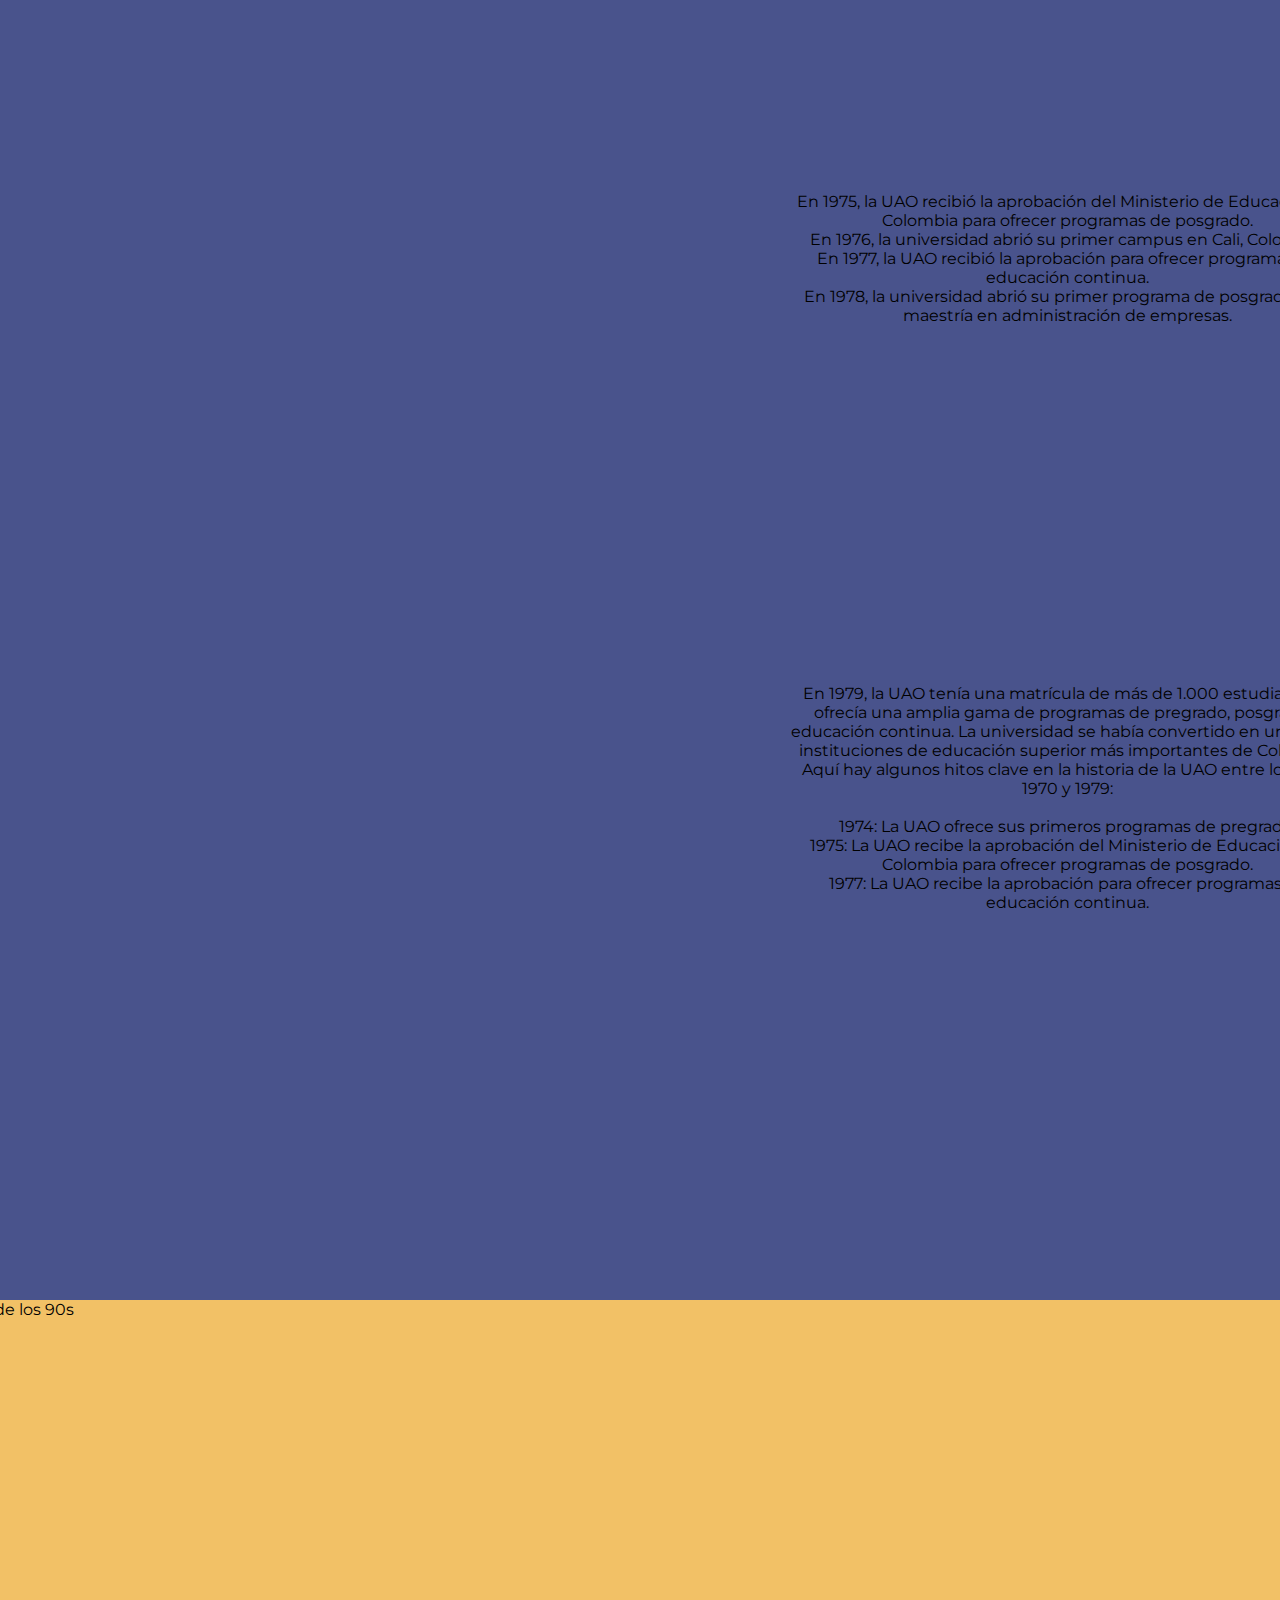
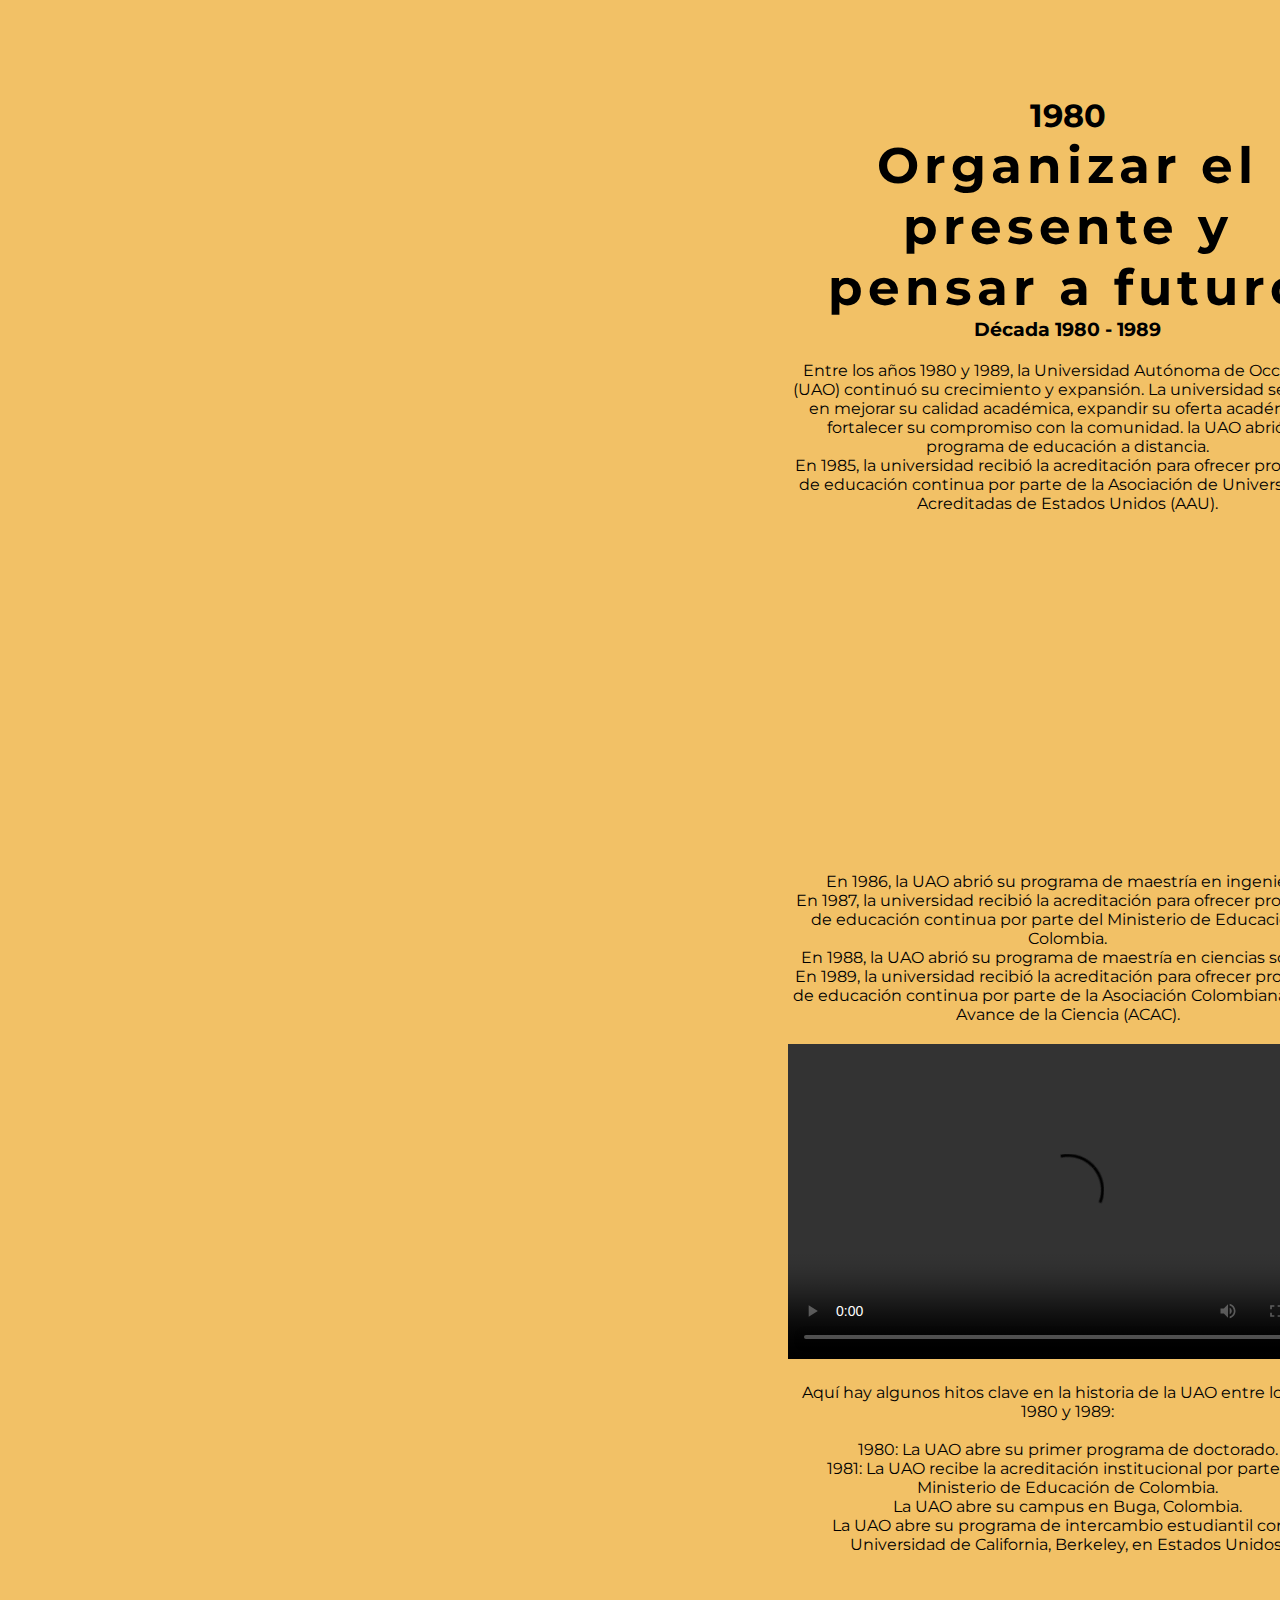
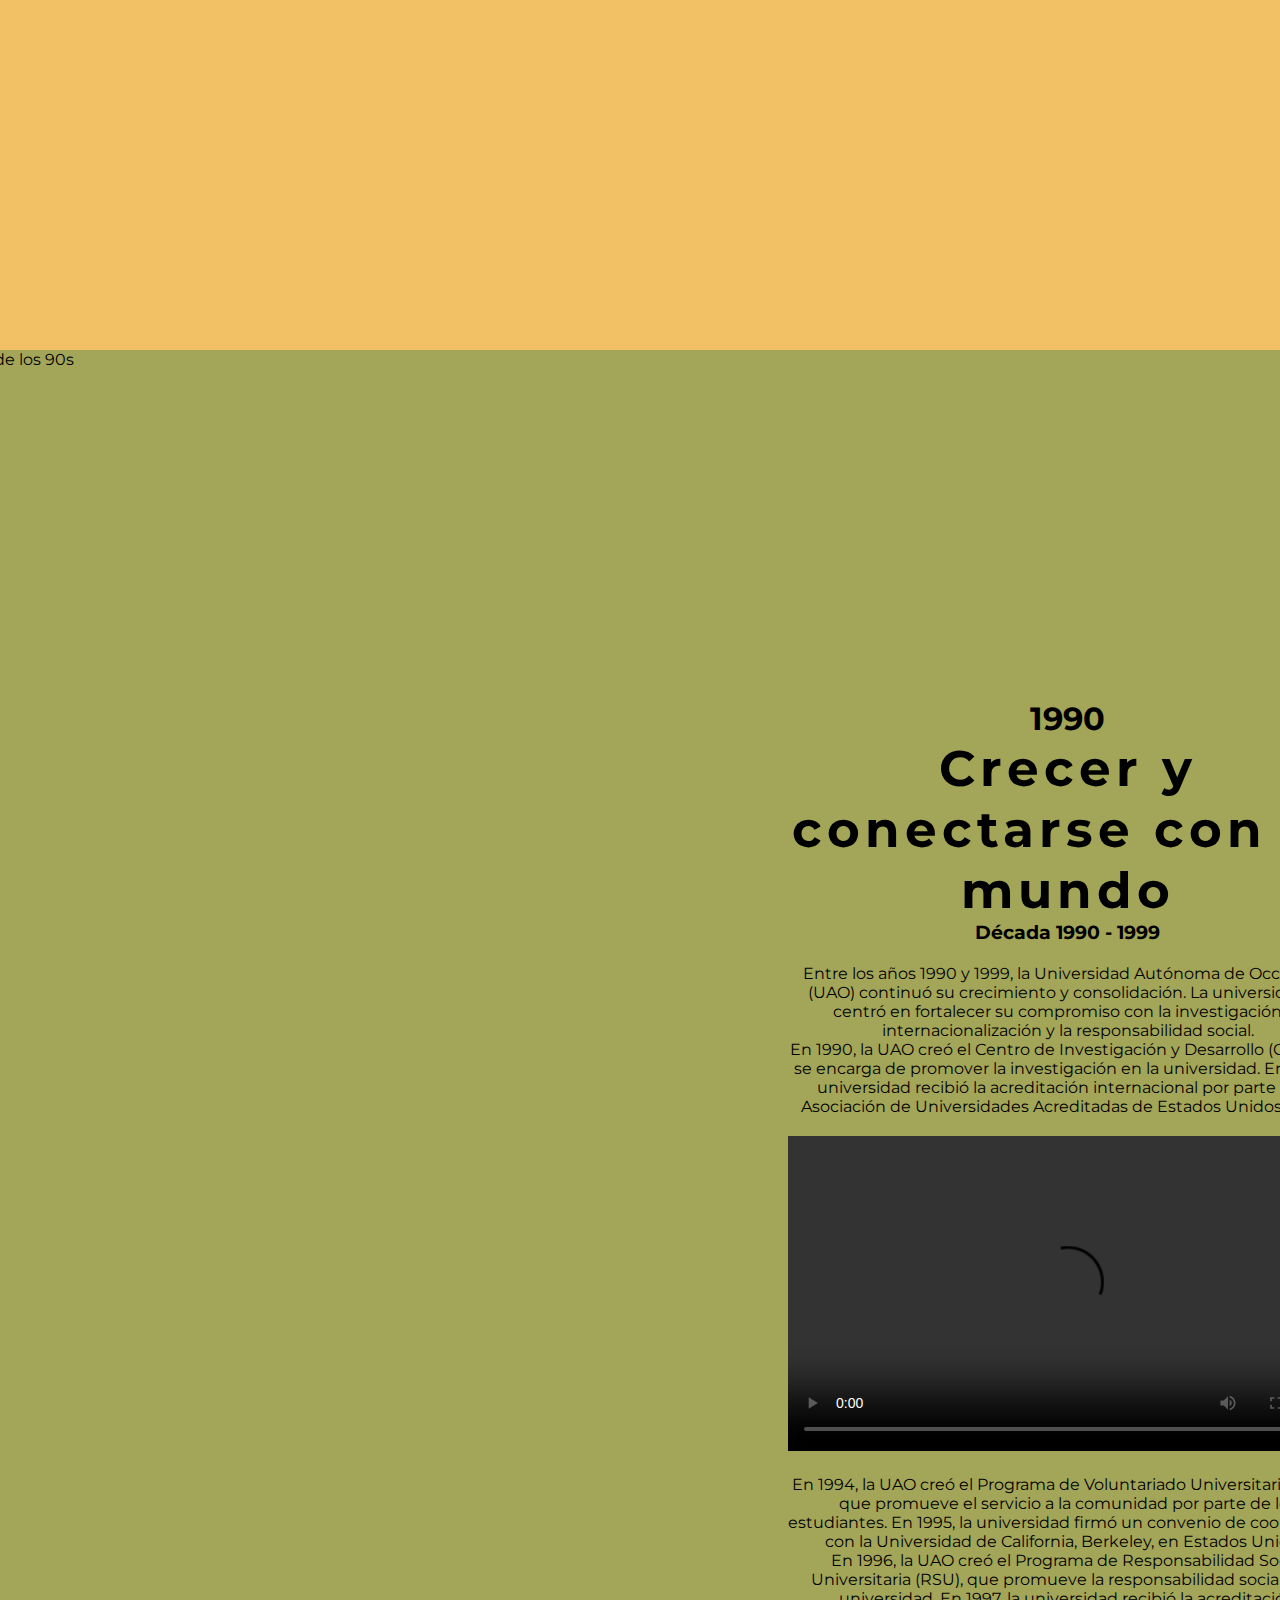
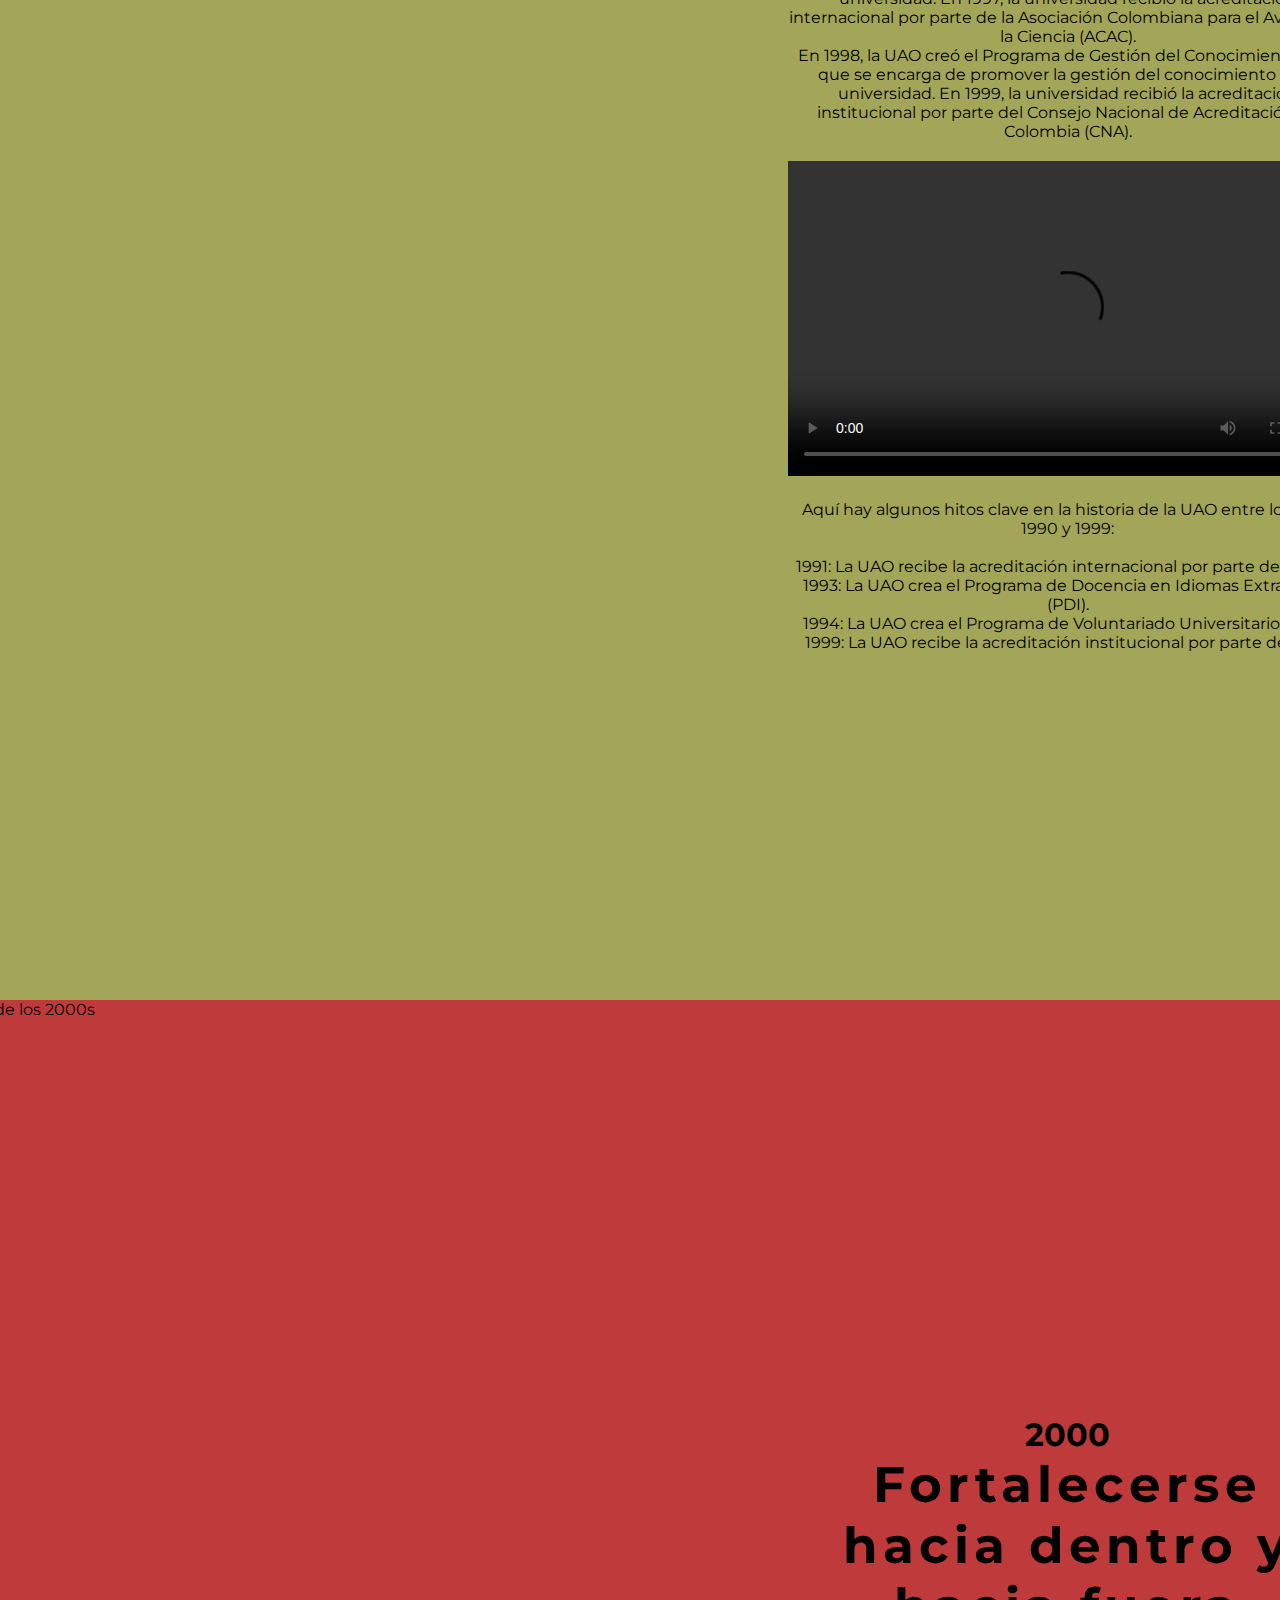
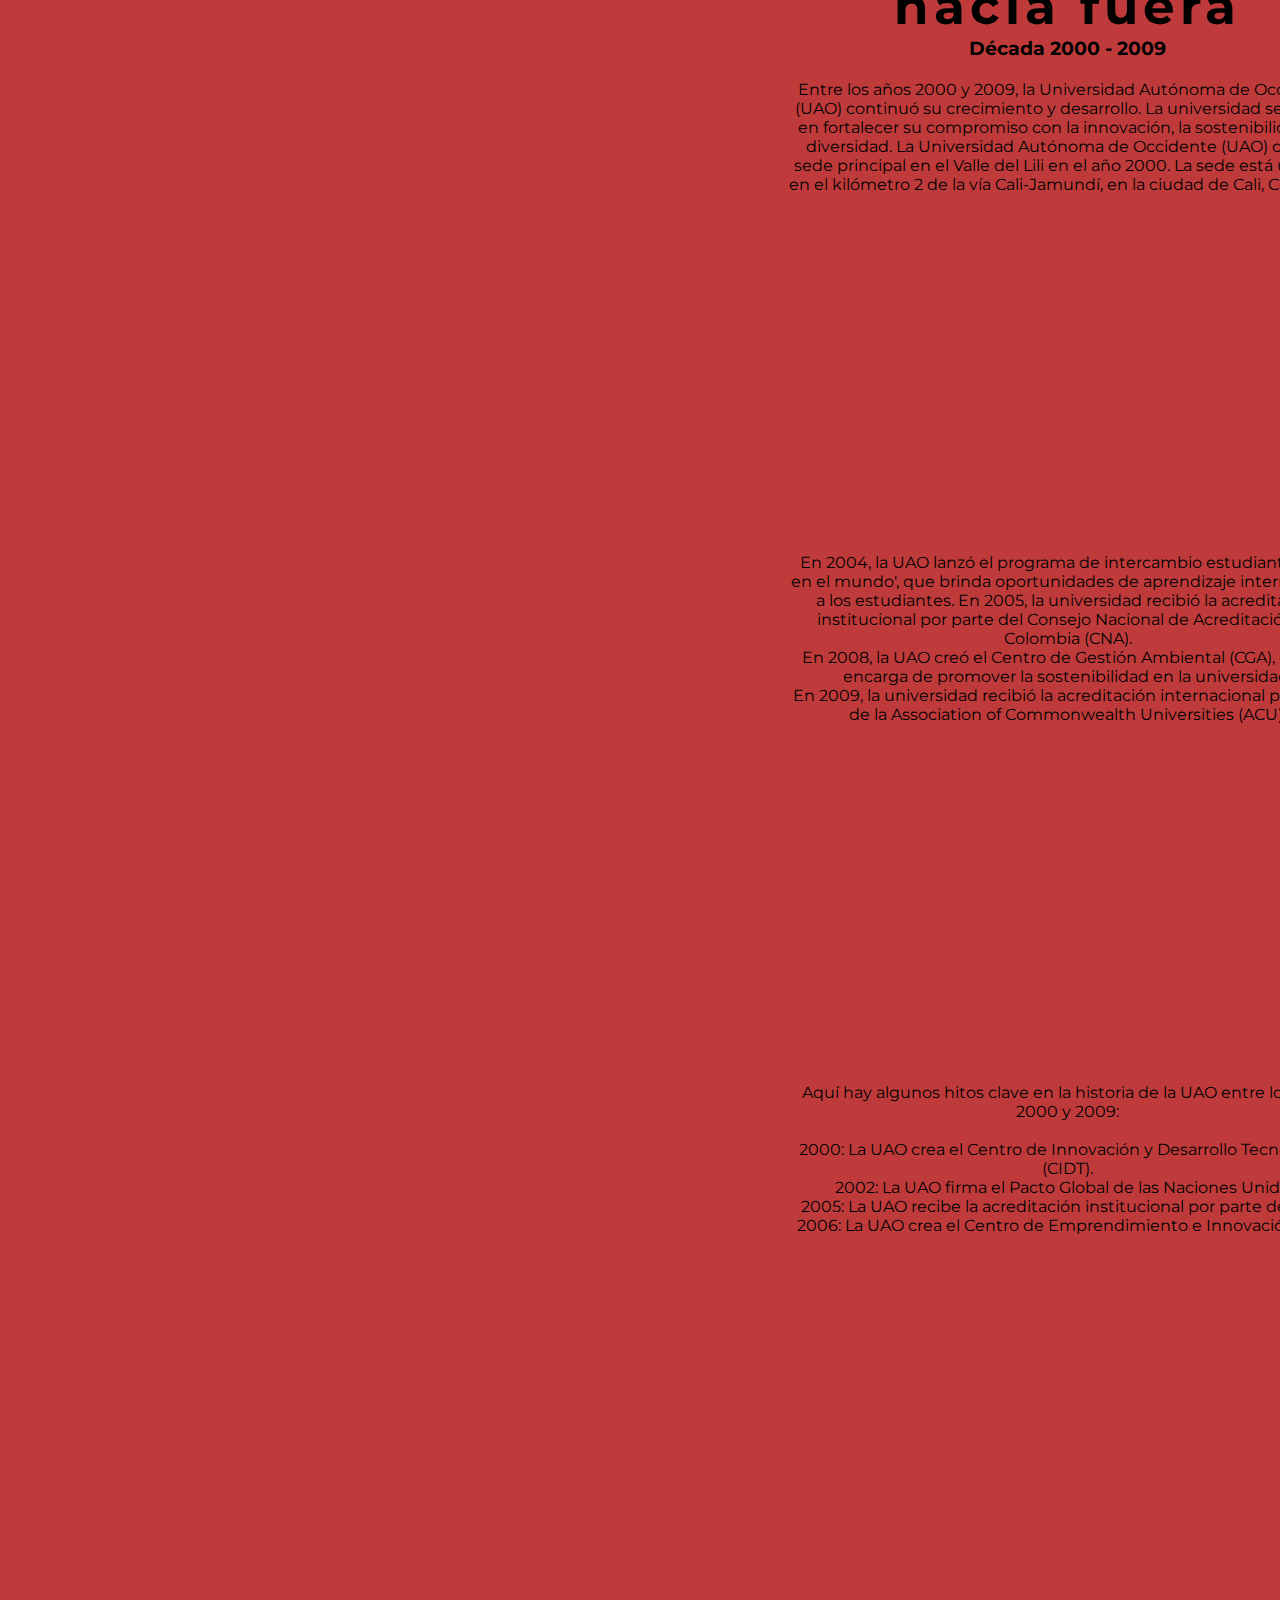
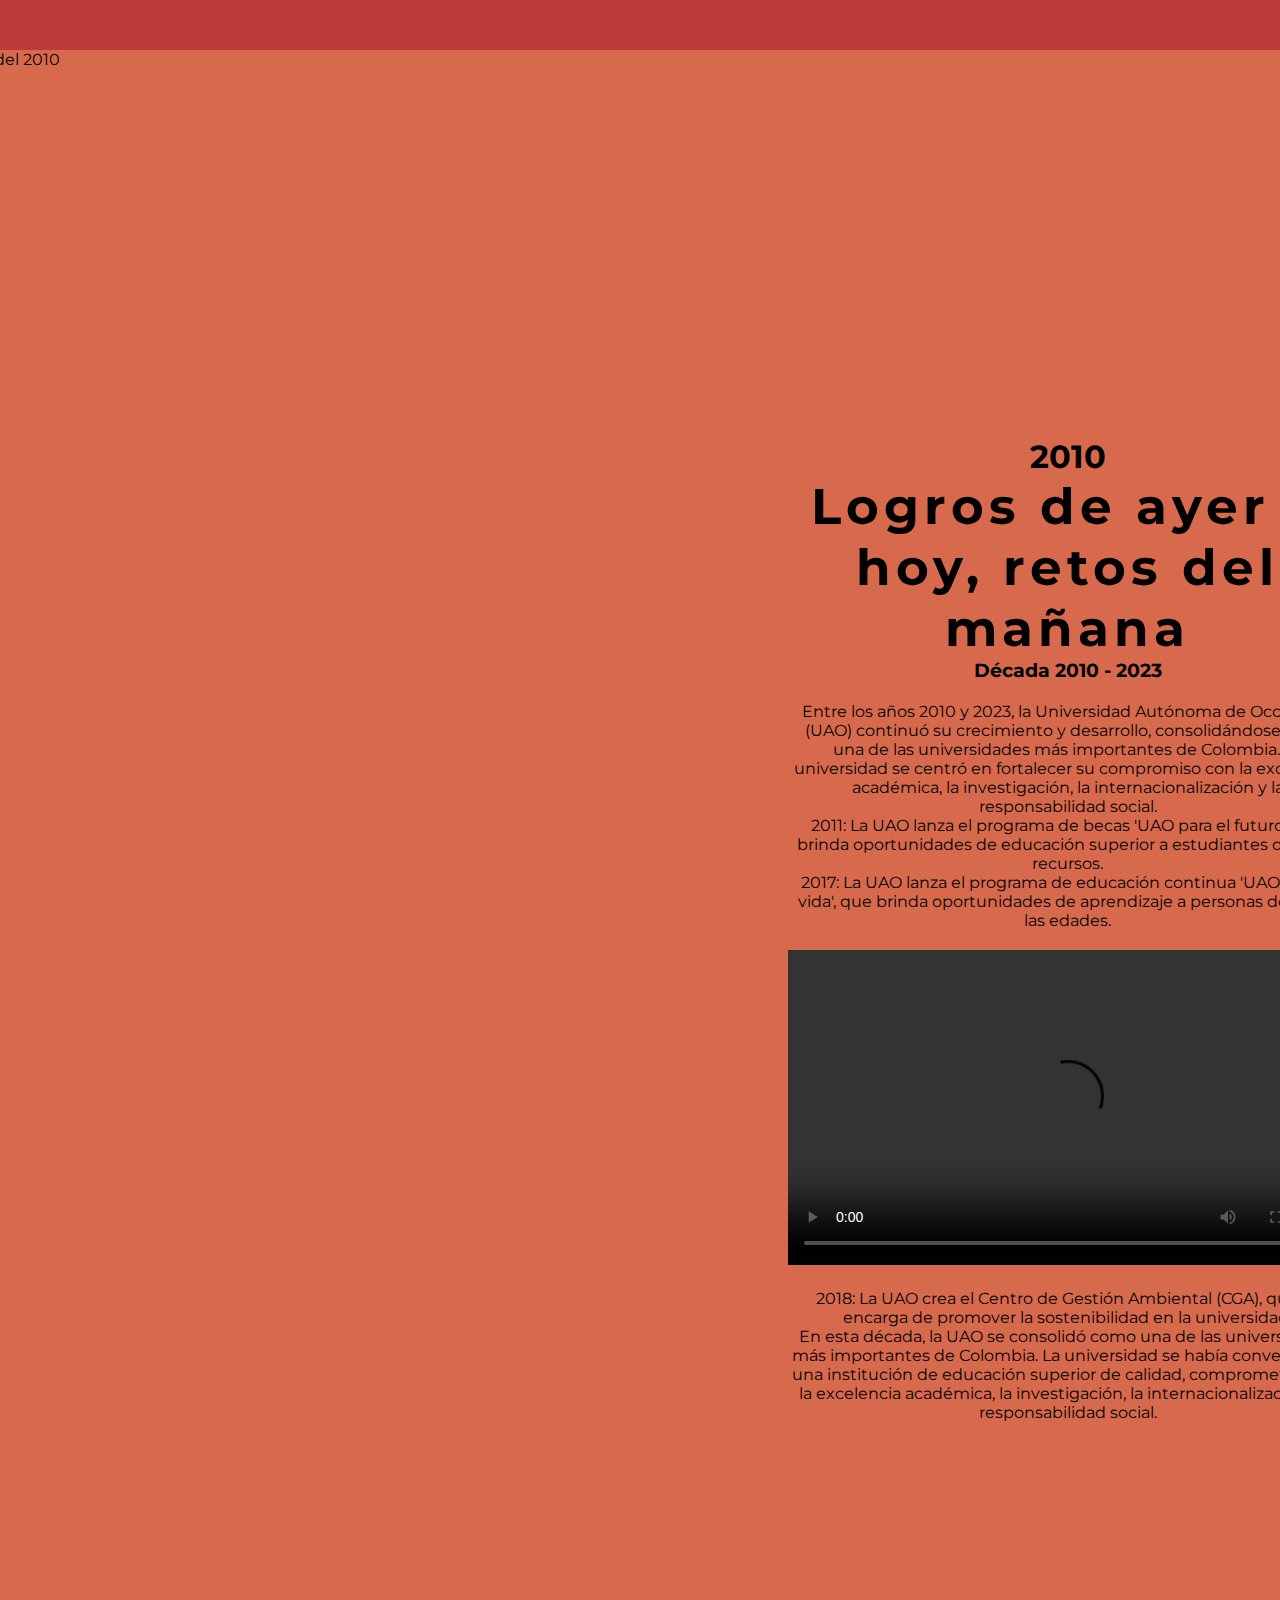
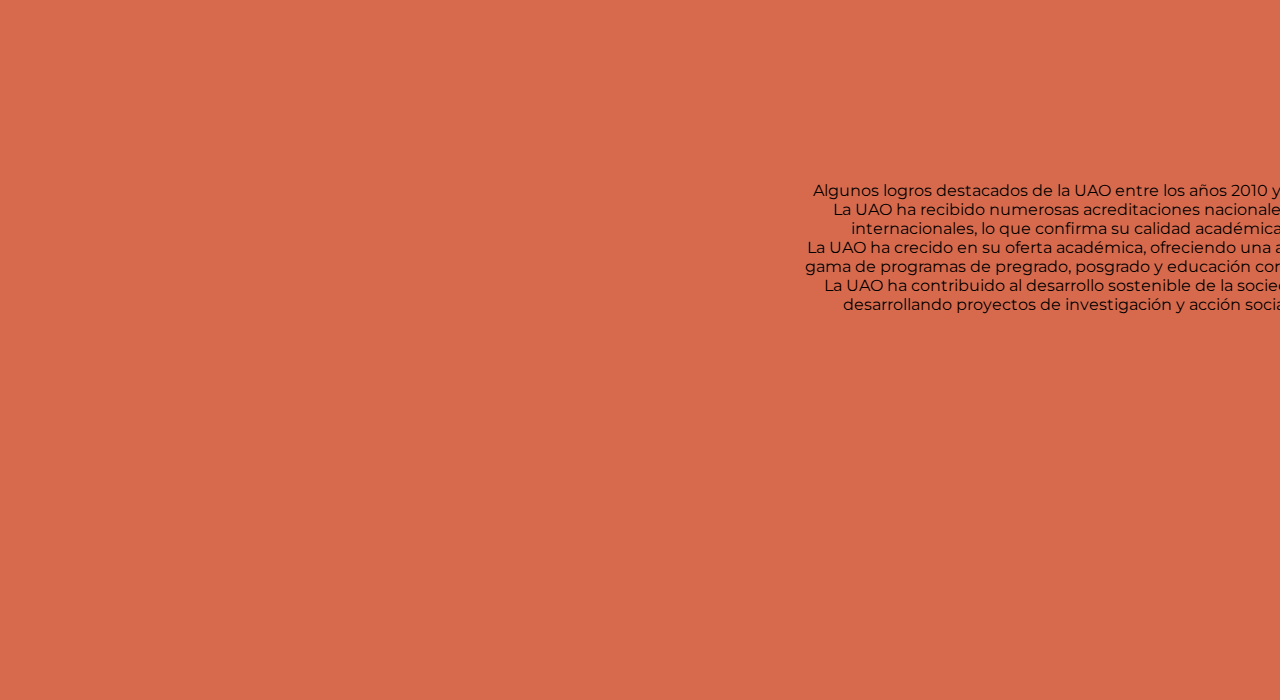
==== commit a86c599b: "tengodemasiadosueño" ====
--- a/index.html
+++ b/index.html
@@ -17,6 +17,7 @@
         <a href="#a2000" id="m2000" class="fecha">2000</a>
         <a href="#a2010" id="m2010" class="fecha">2010</a>
       </div>
+      
       <img src="/IMG/MemoriasSinBck.png" alt="Memorias, 50 años entre historias">
     </section>
 
